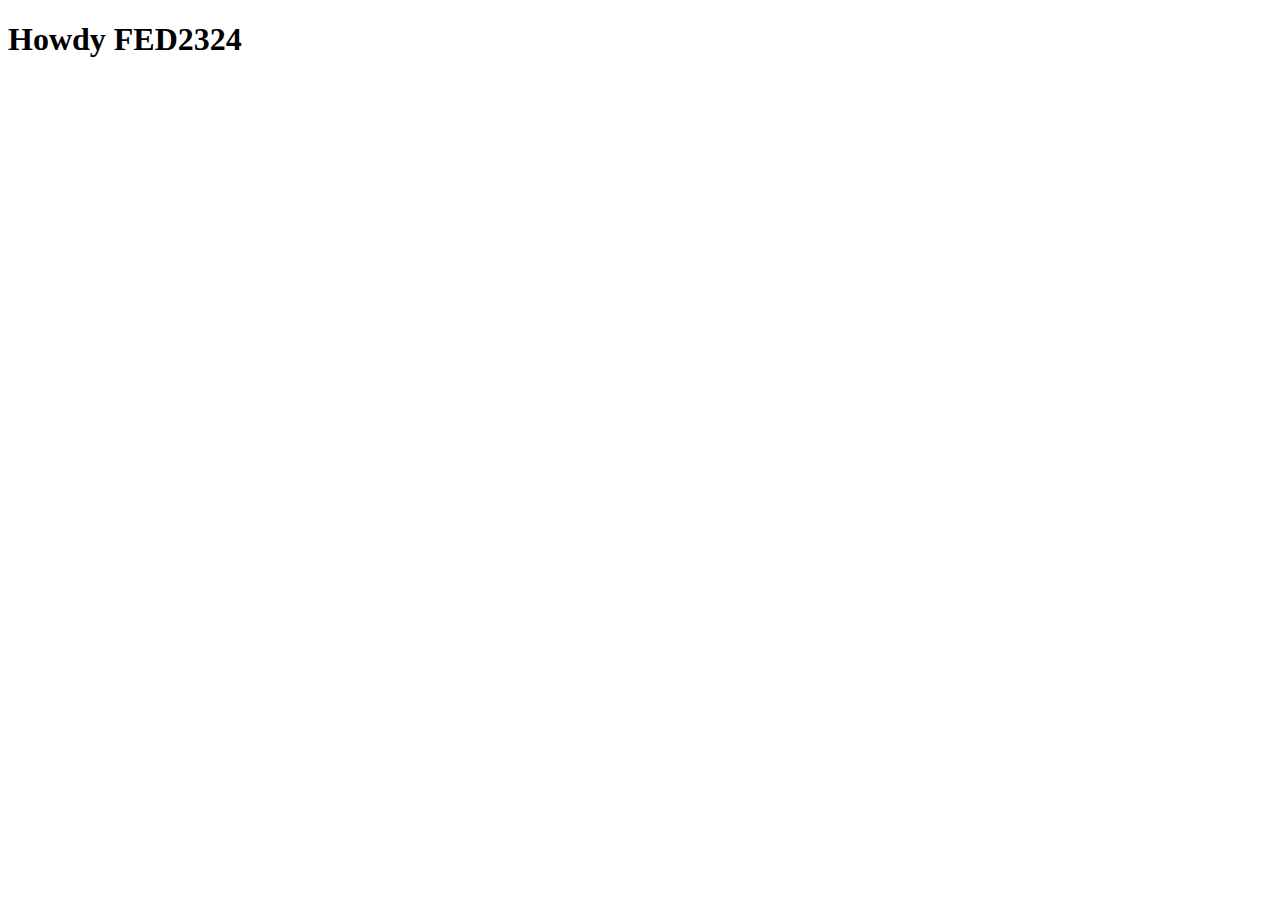
==== index.html @ e7cbcce8 "Add files via upload" ====
<!DOCTYPE html>
<html lang="nl">
	
<head>
	<meta charset="UTF-8">
	<meta name="author" content="jouw naam">
	<meta name="viewport" content="width=device-width, initial-scale=1">
	
	<title>Howdy FED2324</title>
	
	<link href="styles/style.css" rel="stylesheet">
	<link rel="icon" type="image/svg+xml" href="images/favicon.svg">
</head>

<body>
	<h1>Howdy FED2324</h1>

	<script defer src="scripts/script.js"></script>
</body>
	
</html>
---- styles/style.css ----
/**************/
/* CSS REMEDY */
/**************/
*, *::after, *::before {
  box-sizing:border-box;  
}






/*********************/
/* CUSTOM PROPERTIES */
/*********************/
:root {
	/* startje */
	--color-text:#111;
	--color-background:#eee;
}





/****************/
/* JOUW STYLING */
/****************/

/* jouw code */
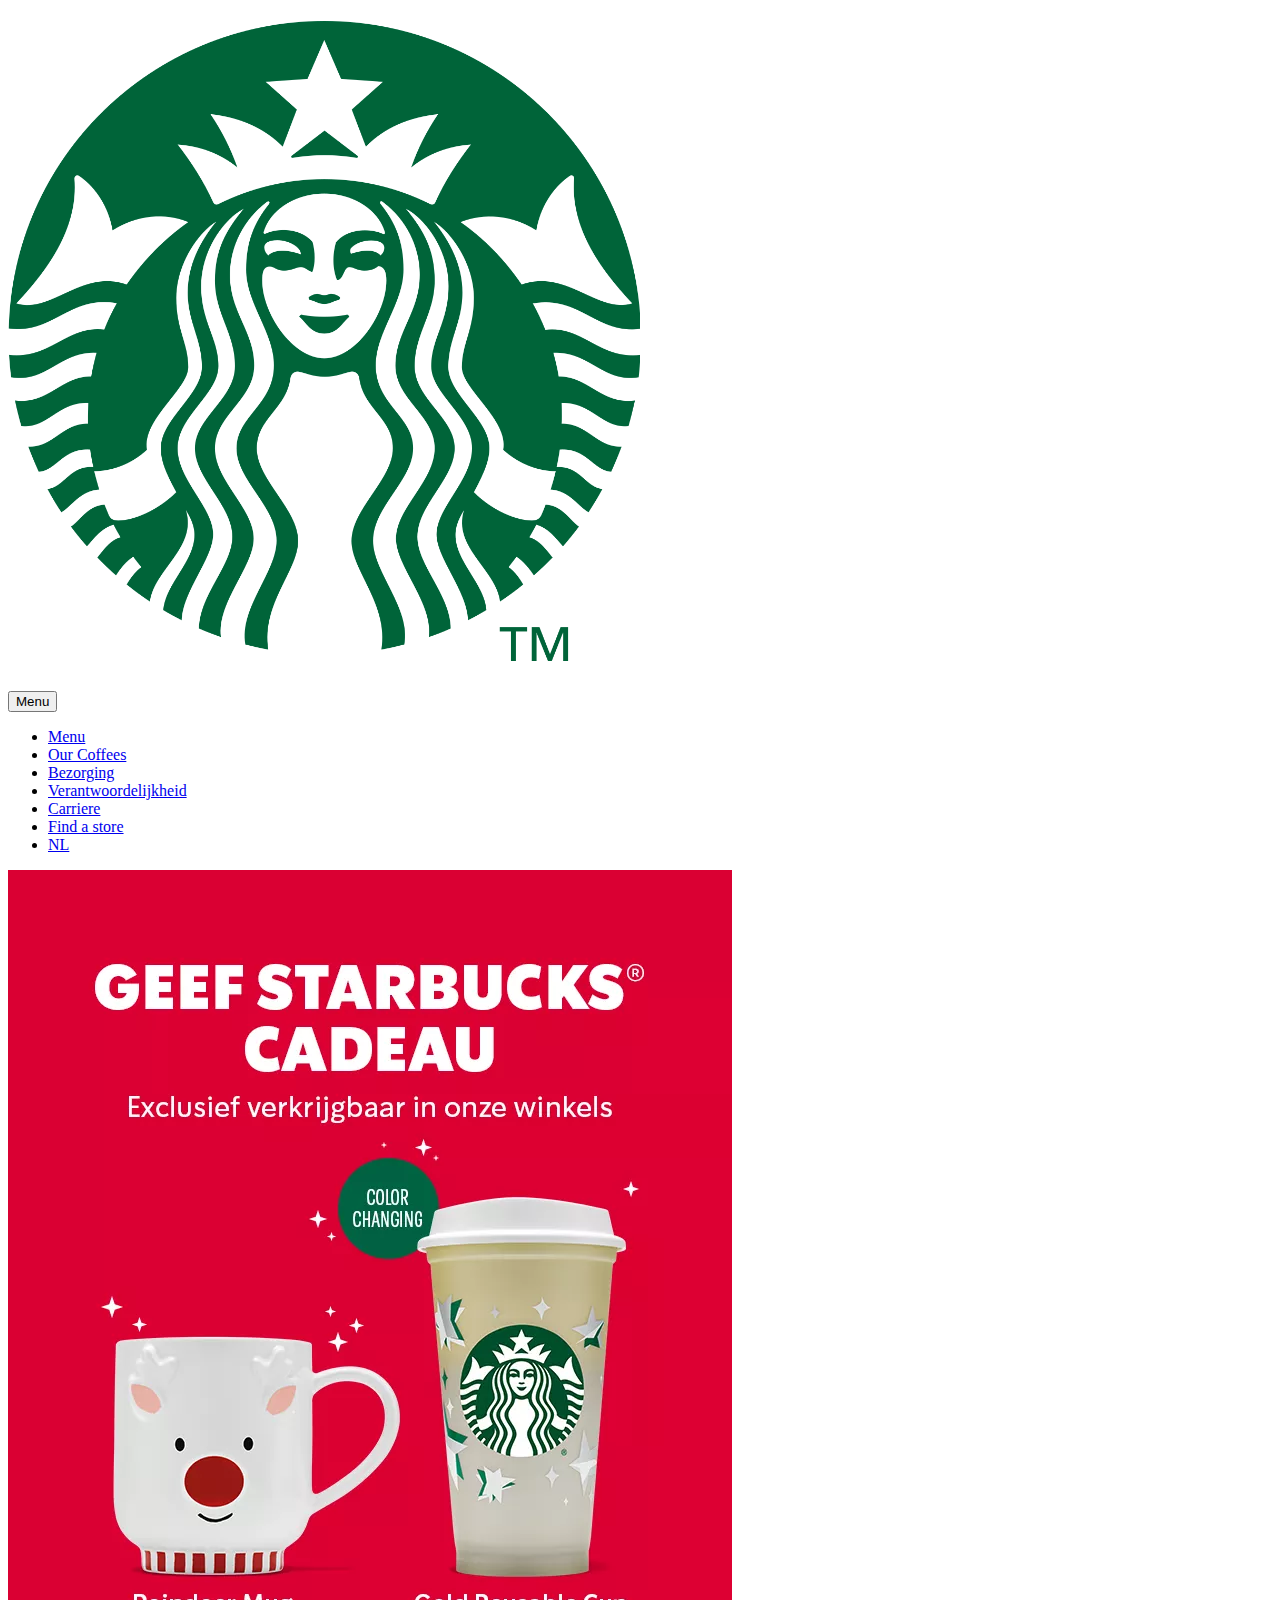
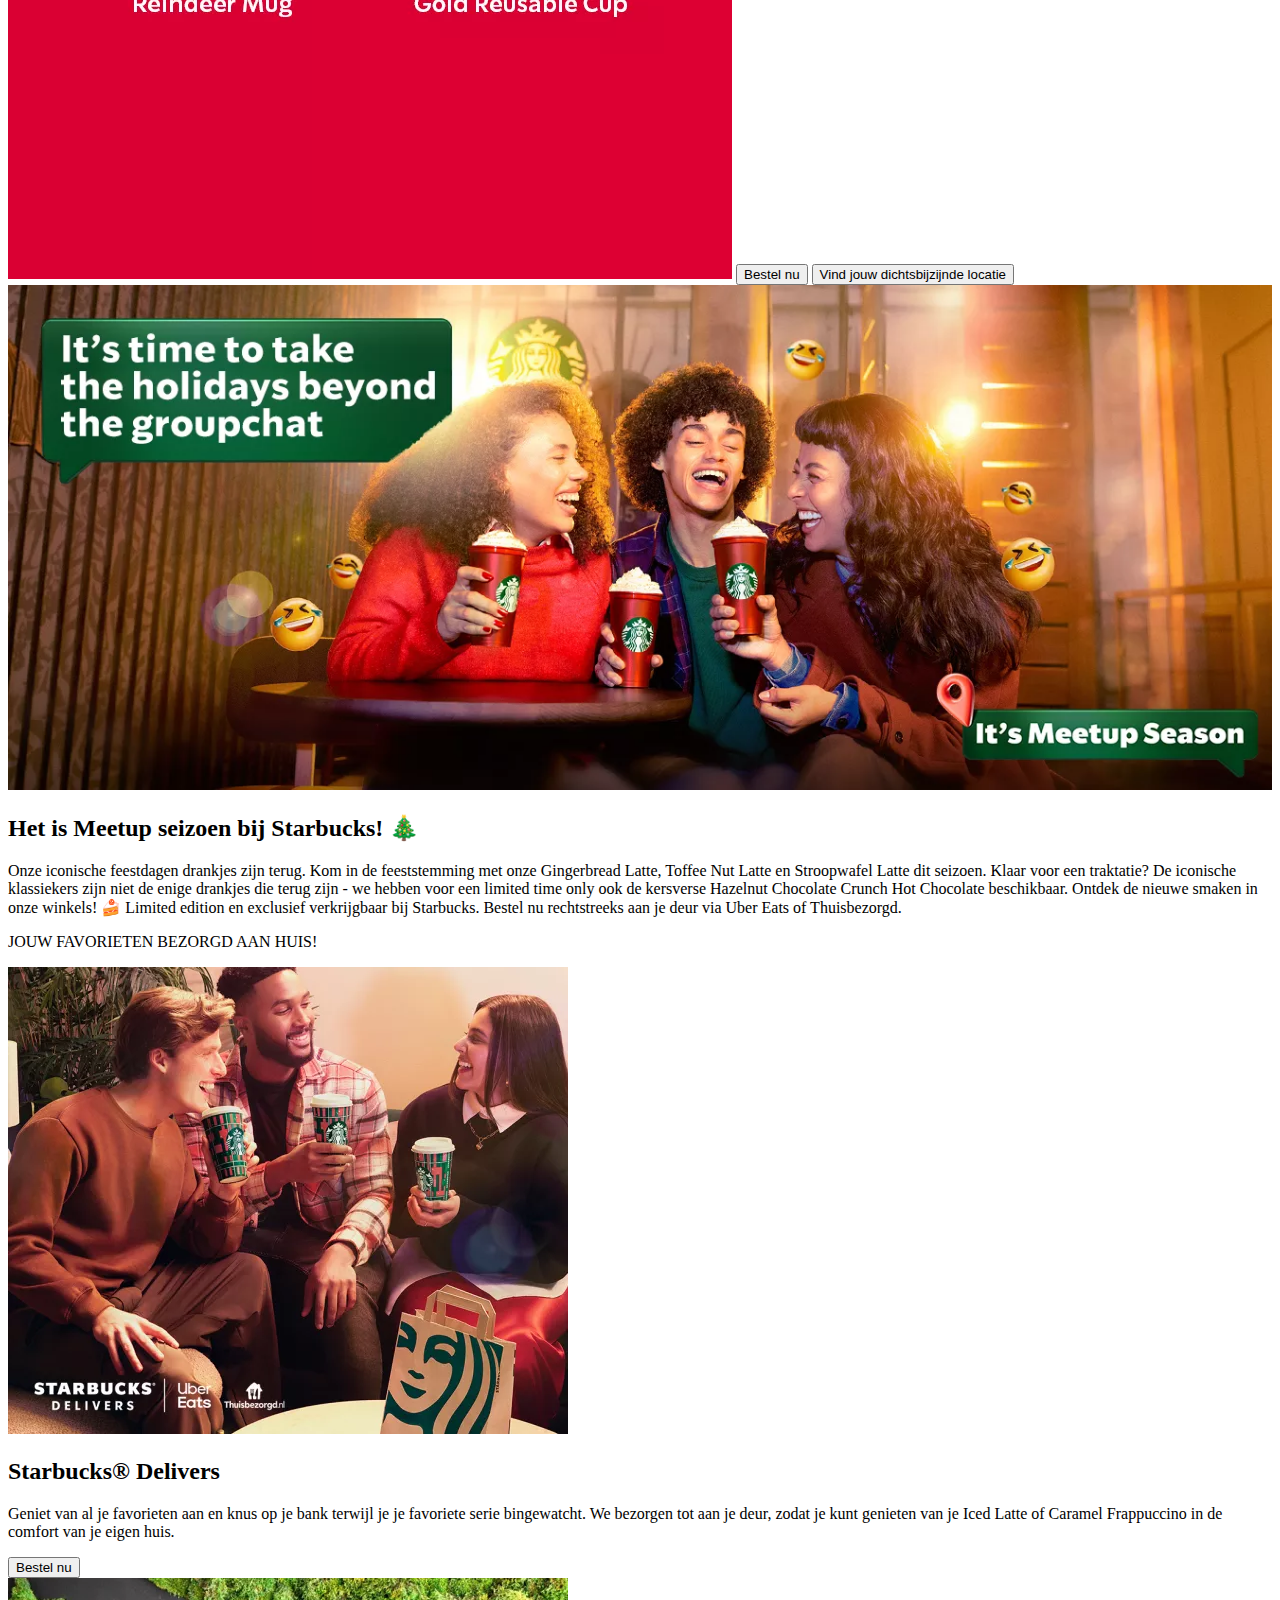
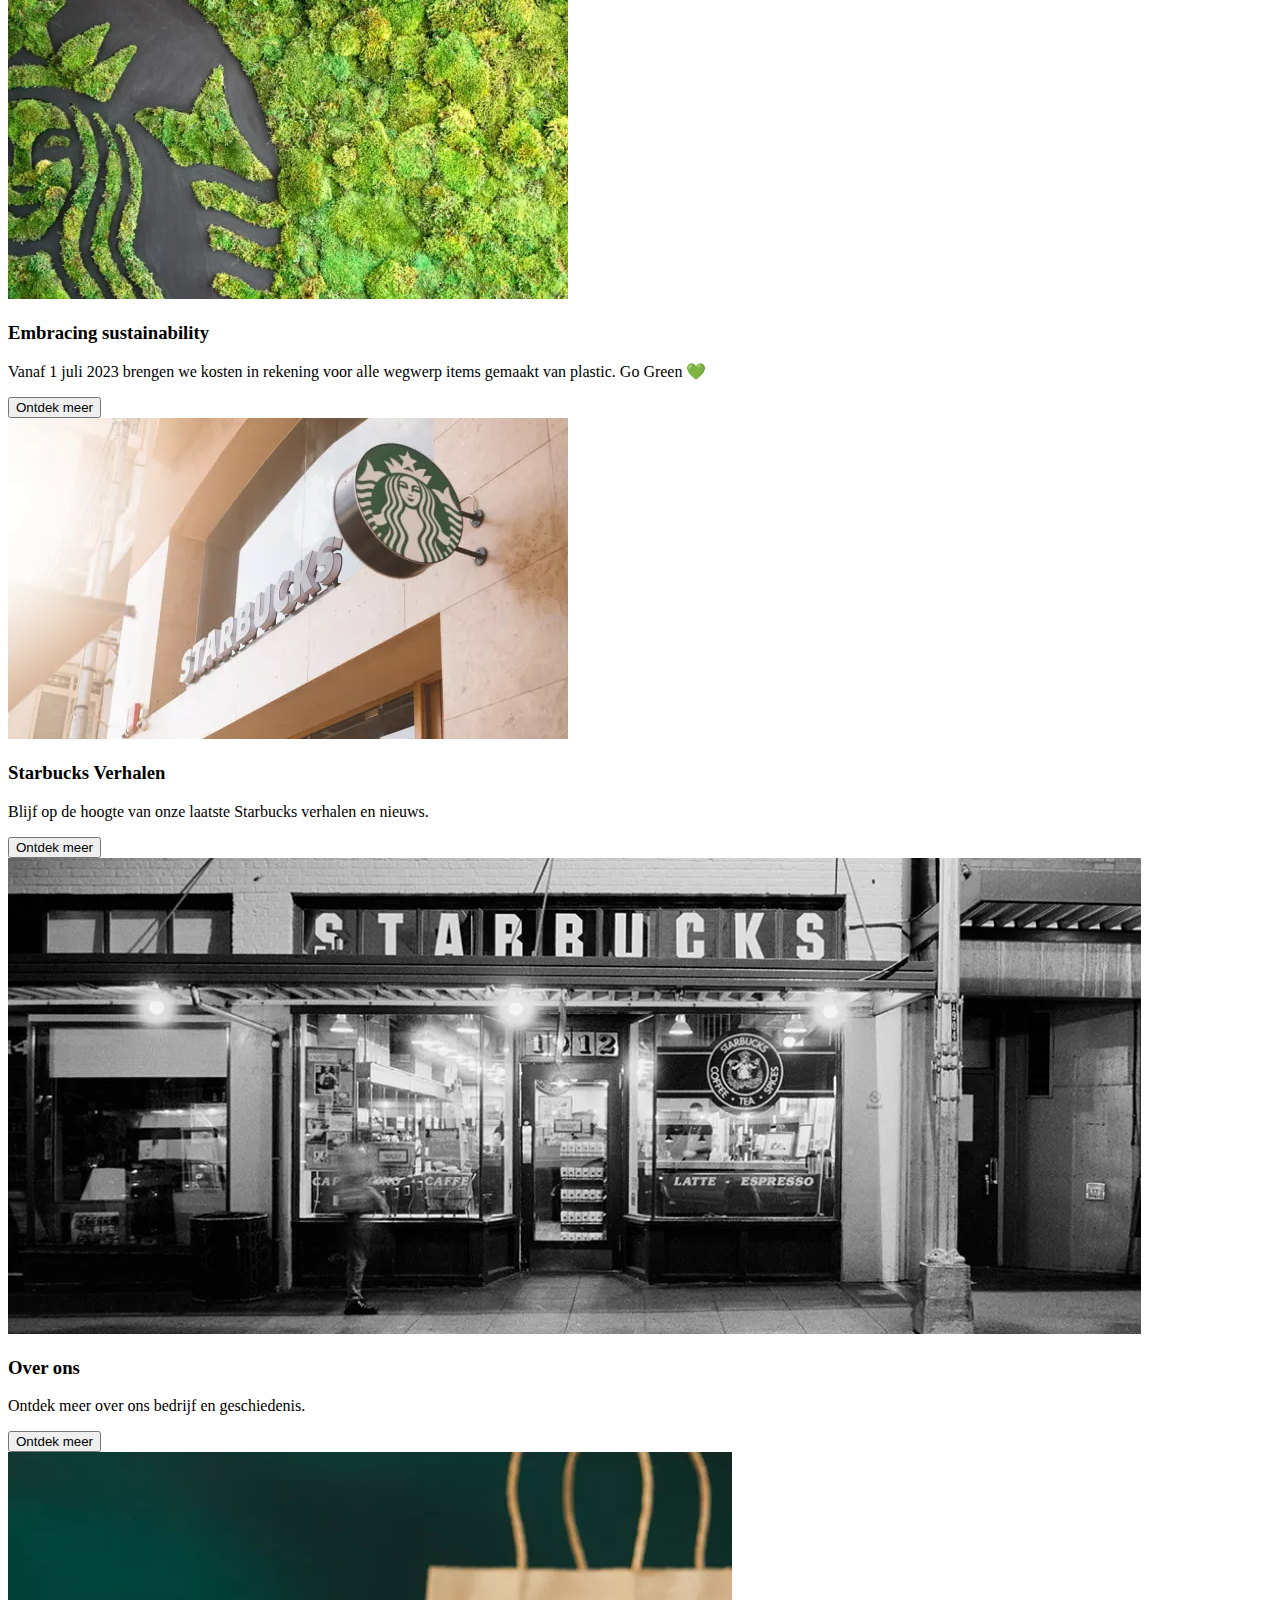
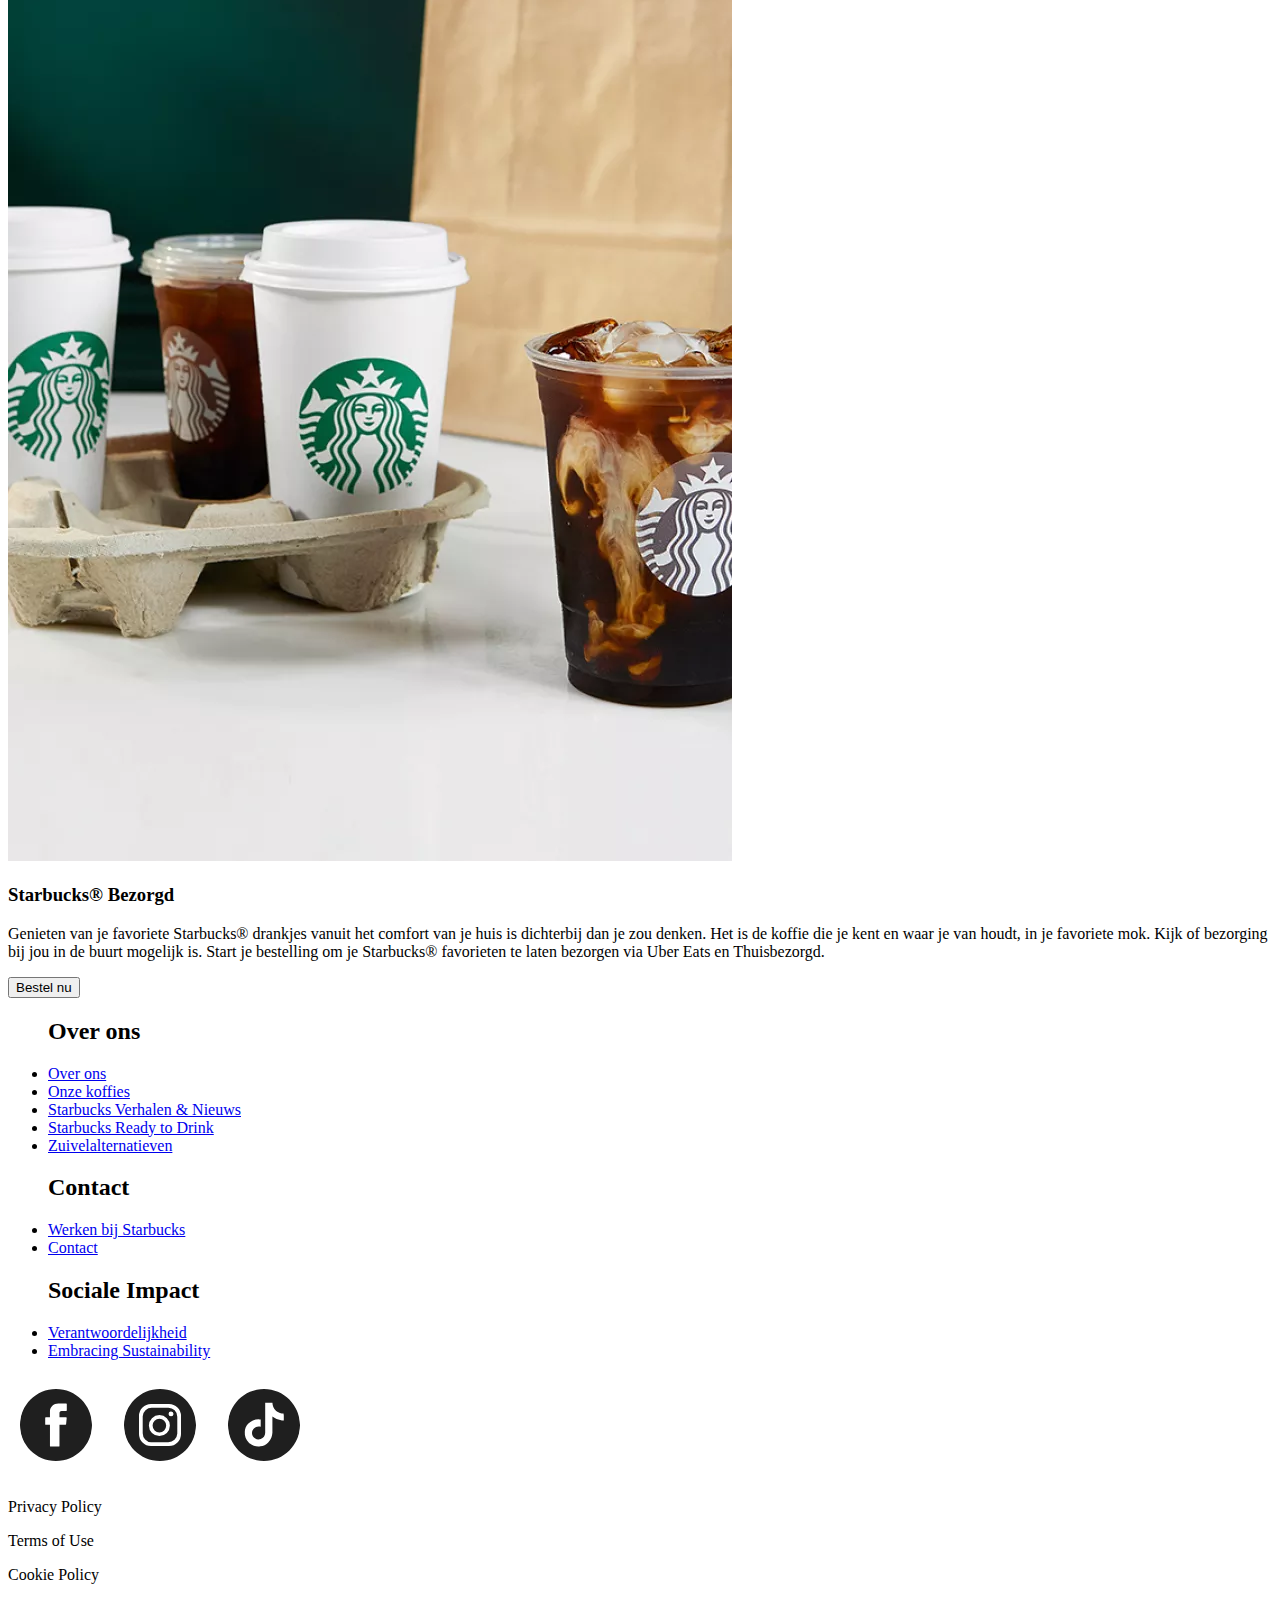
==== commit 33714f8b: "Add files via upload" ====
--- a/index.html
+++ b/index.html
@@ -3,17 +3,160 @@
 	
 <head>
 	<meta charset="UTF-8">
-	<meta name="author" content="jouw naam">
+	<meta name="author" content="Aishani Bissesar">
 	<meta name="viewport" content="width=device-width, initial-scale=1">
 	
-	<title>Howdy FED2324</title>
+	<title>Startpagina Starbucks</title>
 	
 	<link href="styles/style.css" rel="stylesheet">
 	<link rel="icon" type="image/svg+xml" href="images/favicon.svg">
 </head>
 
 <body>
-	<h1>Howdy FED2324</h1>
+	<header>
+		<h1>
+			<img class="img-starbuckslogo" src="images/starbuckslogo.png" alt="Starbucks Logo">
+		</h1>
+		<button>Menu</button>
+		<nav>
+			<ul>
+				<li>
+					<a href="menu.html">Menu</a>
+				</li>
+				<li>
+					<a href="ourcoffees.html">Our Coffees</a>
+				</li>
+				<li>
+					<a href="bezorging.html">Bezorging</a>
+				</li>
+				<li>
+					<a href="verantwoordelijkheid.html">Verantwoordelijkheid</a>
+				</li>
+				<li>
+					<a href="carriere.html">Carriere</a>
+				</li>
+				<li>
+					<a href="findastore.html">Find a store</a>
+				</li>
+				<li>
+					<a href="nl.html">NL</a>
+				</li>
+			</ul>
+		</nav>
+	</header>
+	
+	<main>
+		<section>
+			<img class="img-geefstarbuckscadeau" src="images/geefstarbuckscadeau.png" alt="Geef Starbucks Cadeau">
+			<button>Bestel nu</button>
+			<button>Vind jouw dichtsbijzijnde locatie</button>
+		</section>
+		<section>
+			<img class="img-meetupseason" src="images/meetupseason.png" alt="Meetup Season">
+			<h2>
+				Het is Meetup seizoen bij Starbucks! 🎄
+			</h2>
+			<p>
+				Onze iconische feestdagen drankjes zijn terug. Kom in de feeststemming met onze Gingerbread Latte, Toffee Nut Latte en Stroopwafel Latte dit seizoen. 
+				Klaar voor een traktatie? De iconische klassiekers zijn niet de enige drankjes die terug zijn - we hebben voor een limited time only ook de kersverse Hazelnut Chocolate Crunch Hot Chocolate beschikbaar. Ontdek de nieuwe smaken in onze winkels! 🍰
+				Limited edition en exclusief verkrijgbaar bij Starbucks.
+				Bestel nu rechtstreeks aan je deur via Uber Eats of Thuisbezorgd.
+			</p>
+		</section>
+		<section>
+			<p>
+				JOUW FAVORIETEN BEZORGD AAN HUIS!
+			</p>
+			<img class="img-starbucksdelivers" src="images/starbucksdelivers.png" alt="Starbucks Delivers">
+			<h2>
+				Starbucks® Delivers
+			</h2>
+			<p>
+				Geniet van al je favorieten aan en knus op je bank terwijl je je favoriete serie bingewatcht. 
+				We bezorgen tot aan je deur, zodat je kunt genieten van je Iced Latte of Caramel Frappuccino in de comfort van je eigen huis.
+			</p>
+			<button>Bestel nu</button>
+		</section>
+		<section>
+			<article>
+				<img class="img-starbuckssustainability" src="images/starbuckssustainability.jpeg" alt="Starbucks Sustainability">
+				<h3>Embracing sustainability</h3>
+				<p>Vanaf 1 juli 2023 brengen we kosten in rekening voor alle wegwerp items gemaakt van plastic. Go Green 💚</p>
+			  	<button>Ontdek meer</button>
+			</article>
+			<article>
+				<img class="img-starbucksverhalen" src="images/starbucksverhalen.jpeg" alt="Starbucks Verhalen">
+				<h3>Starbucks Verhalen</h3>
+				<p>Blijf op de hoogte van onze laatste Starbucks verhalen en nieuws.</p>
+			  	<button>Ontdek meer</button>
+			</article>
+			<article>
+				<img class="img-starbucksoverons" src="images/starbucksoverons.jpeg" alt="Starbucks Over Ons">
+				<h3>Over ons</h3>
+				<p>Ontdek meer over ons bedrijf en geschiedenis.</p>
+			  	<button>Ontdek meer</button>
+			</article>
+			<article>
+				<img class="img-starbucksbezorgd" src="images/starbucksbezorgd.jpeg" alt="Starbucks Bezorgd">
+				<h3>Starbucks® Bezorgd</h3>
+				<p>Genieten van je favoriete Starbucks® drankjes vanuit het comfort van je huis is dichterbij dan je zou denken. Het is de koffie die je kent en waar je van houdt, in je favoriete mok. Kijk of bezorging bij jou in de buurt mogelijk is. Start je bestelling om je Starbucks® favorieten te laten bezorgen via Uber Eats en Thuisbezorgd.</p>
+			  	<button>Bestel nu</button>
+			</article>
+		</section>
+	</main>
+	<footer>
+		<section>
+			<ul>
+				<h2>Over ons</h2>
+				<li>
+					<a href="overons.html">Over ons</a>
+				</li>
+				<li>
+					<a href="onzekoffies.html">Onze koffies</a>
+				</li>
+				<li>
+					<a href="starbucksverhalen&nieuws.html">Starbucks Verhalen & Nieuws</a>
+				</li>
+				<li>
+					<a href="starbucksreadytodrink.html">Starbucks Ready to Drink</a>
+				</li>
+				<li>
+					<a href="zuivelalternatieven.html">Zuivelalternatieven</a>
+				</li>
+			</ul>
+		</section>
+		<section>
+			<ul>
+				<h2>Contact</h2>
+				<li>
+					<a href="werkenbijstarbucks.html">Werken bij Starbucks</a>
+				</li>
+				<li>
+					<a href="contact.html">Contact</a>
+				</li>
+			</ul>
+		</section>
+		<section>
+			<ul>
+				<h2>Sociale Impact</h2>
+				<li>
+					<a href="verantwoordelijkheid.html">Verantwoordelijkheid</a>
+				</li>
+				<li>
+					<a href="embracingsustainability.html">Embracing Sustainability</a>
+				</li>
+			</ul>
+		</section>
+		<section>
+			<img class="img-socialmedia" src="images/socialmedia.png" alt="Social Media">
+		</section>
+		<section>
+			<p>Privacy Policy</p>
+			<p>Terms of Use</p>
+			<p>Cookie Policy</p>
+		</section>
+		
+	</footer>
 
 	<script defer src="scripts/script.js"></script>
 </body>
--- a/styles/style.css
+++ b/styles/style.css
@@ -29,3 +29,15 @@
 
 /* jouw code */
 
+/* alle foto's */
+header img{
+	width: 50%;
+}
+main img {
+	max-width: 100%; 
+	height: auto;
+}
+
+
+
+/* dit is voor de 4 boxen onderin -> box-shadow: 0 0.2rem 0.8rem 0.1rem hsla(0,0%,42.4%,.11), 0 0.1rem 0.1rem 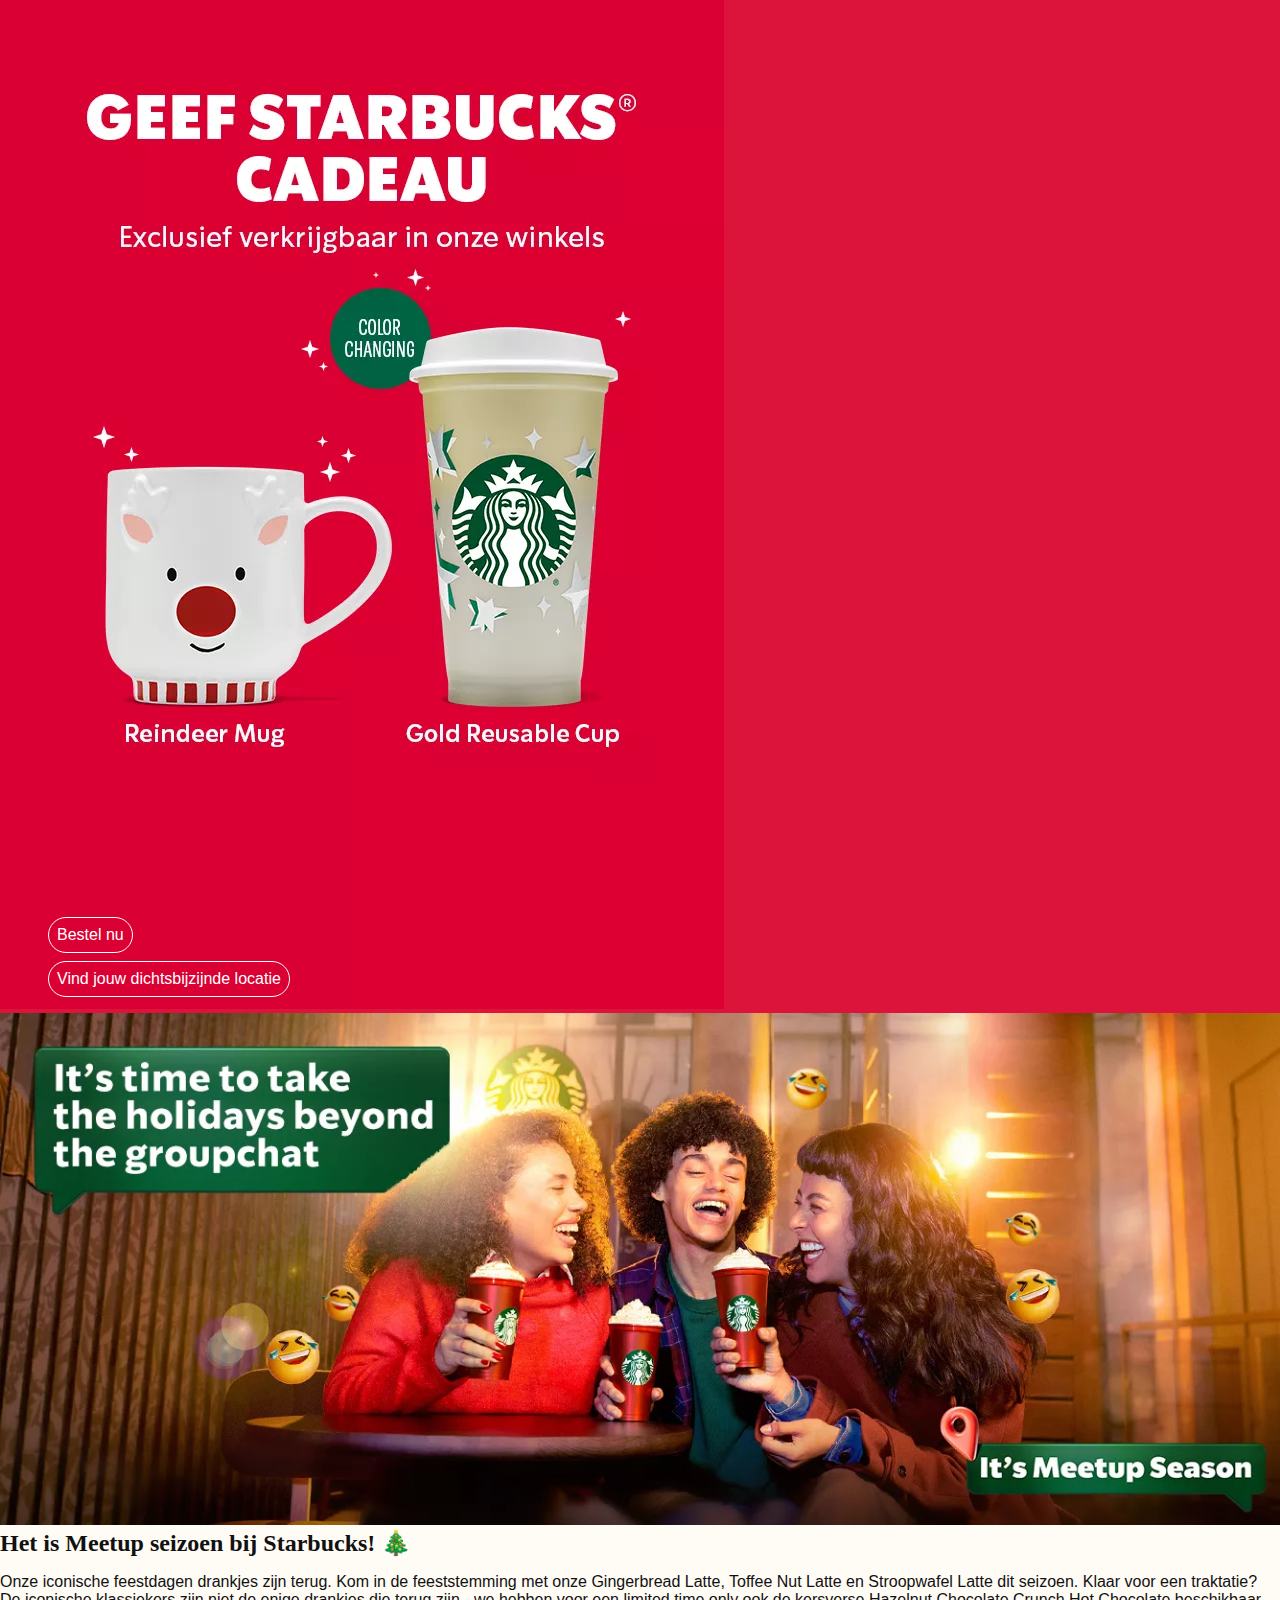
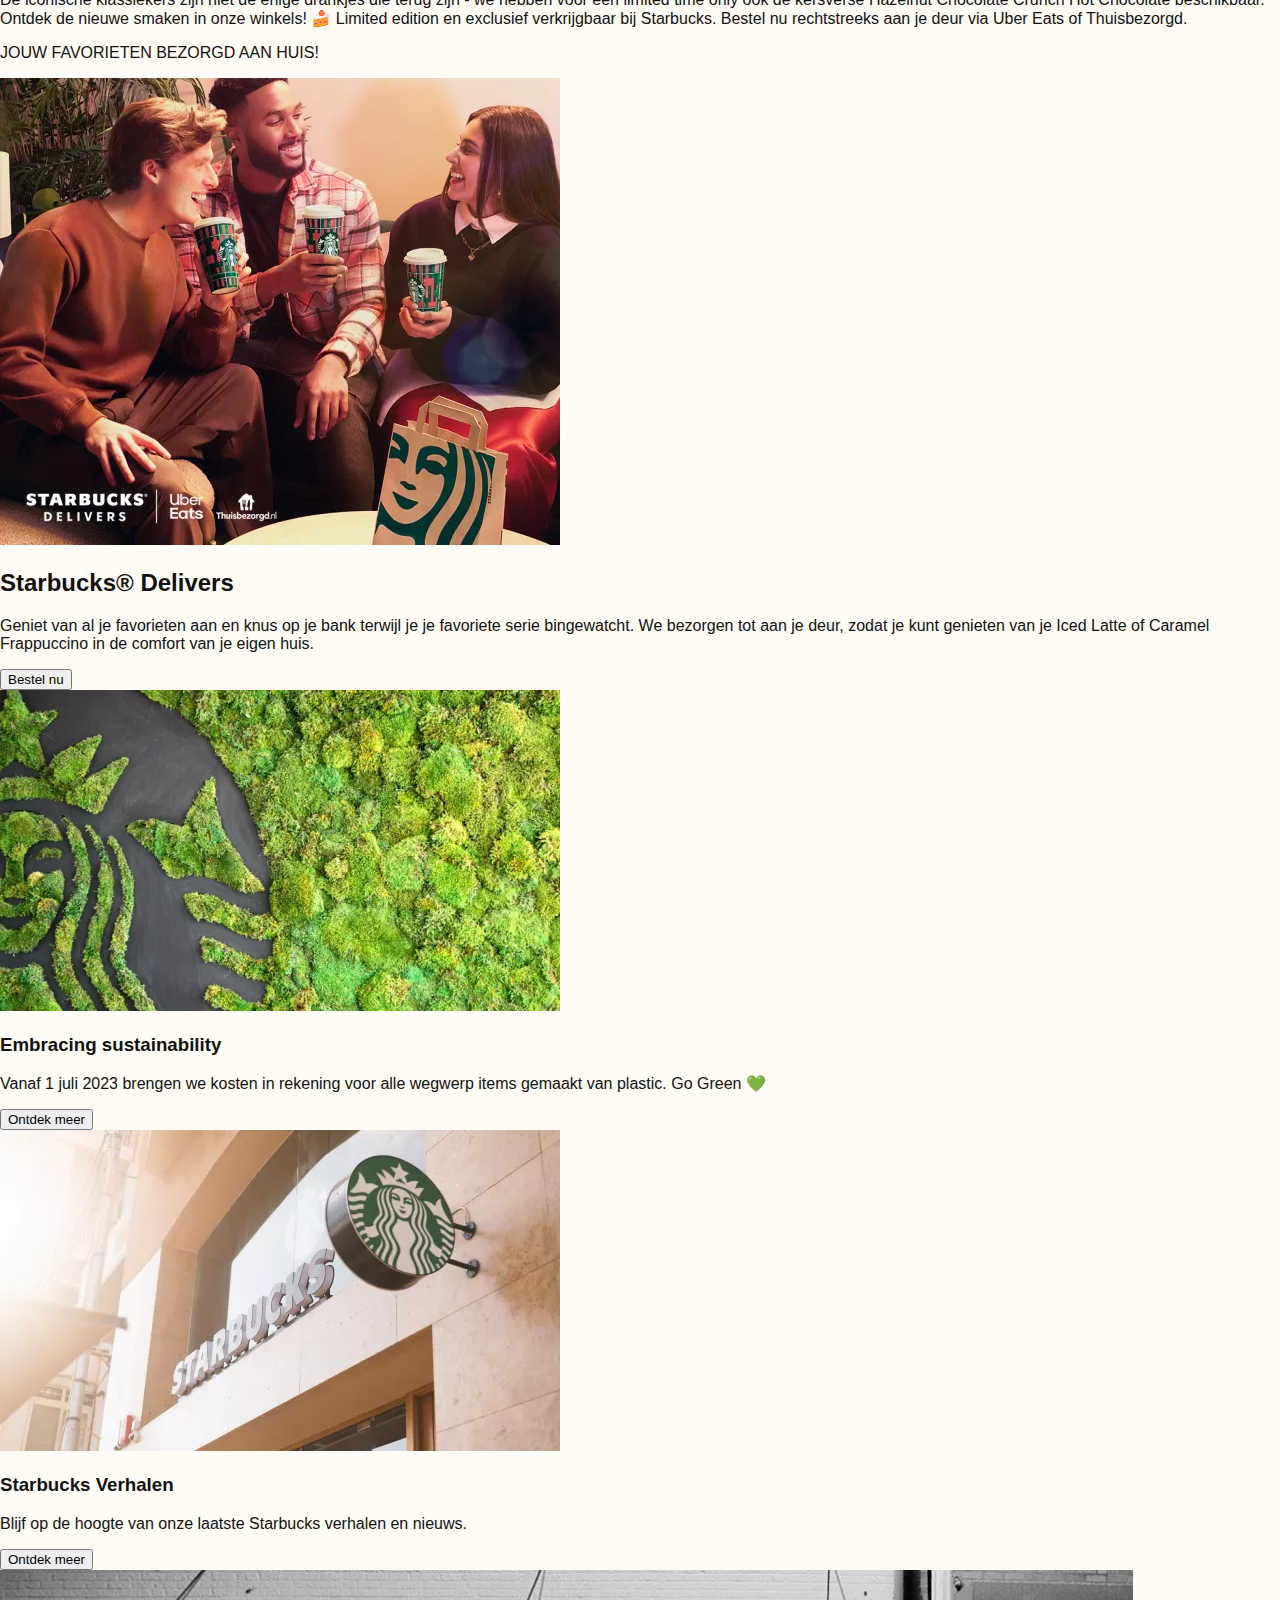
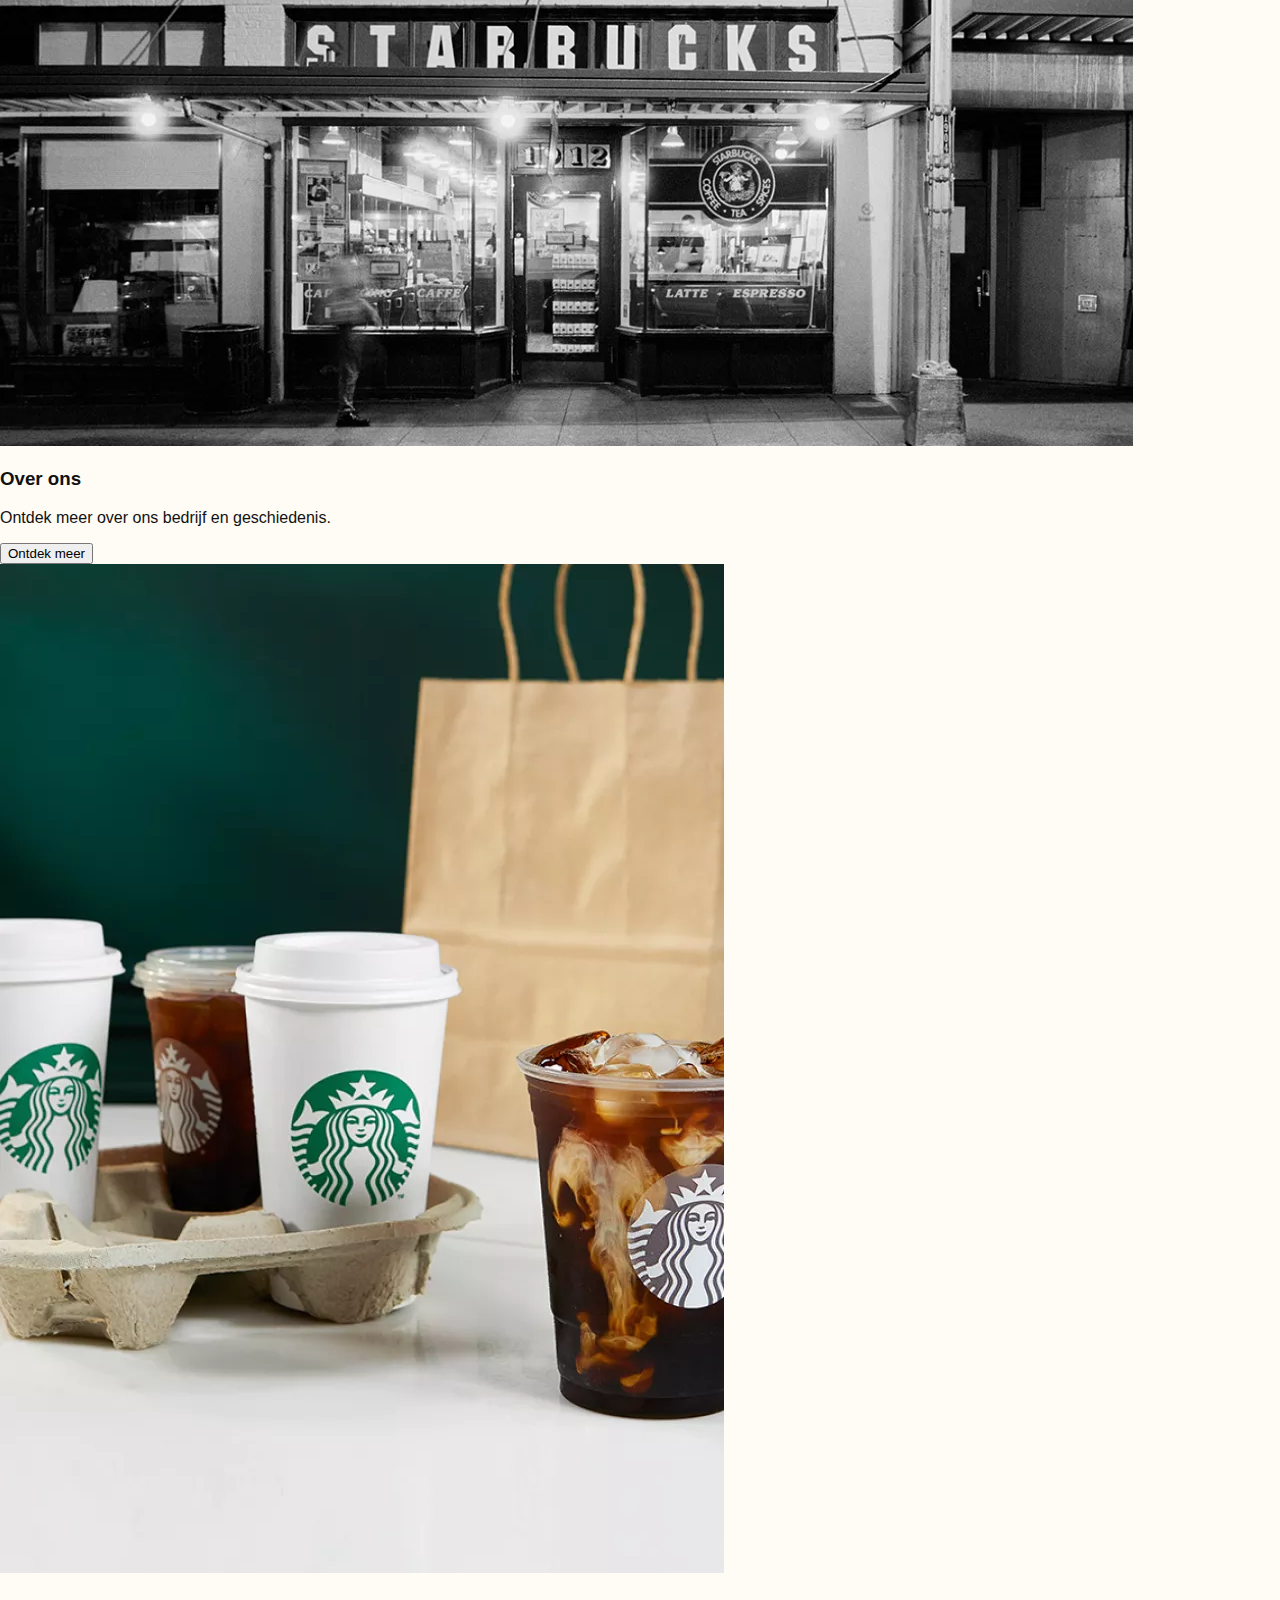
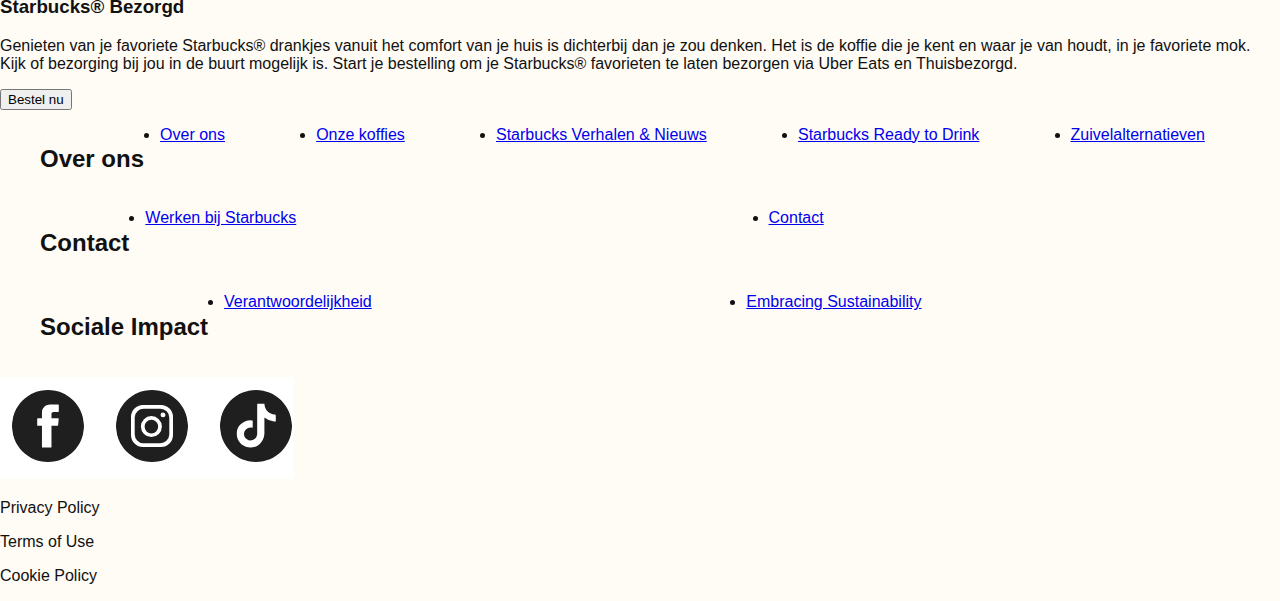
==== commit de5e5039: "Add files via upload" ====
--- a/index.html
+++ b/index.html
@@ -8,9 +8,11 @@
 	
 	<title>Startpagina Starbucks</title>
 	
-	<link href="styles/style.css" rel="stylesheet">
+	<link href="styles/index.css" rel="stylesheet">
 	<link rel="icon" type="image/svg+xml" href="images/favicon.svg">
+	<link href="https://fonts.googleapis.com/css2?family=Open+Sans:wght@400;500&display=swap" rel="stylesheet">
 </head>
+
 
 <body>
 	<header>
@@ -48,8 +50,14 @@
 	<main>
 		<section>
 			<img class="img-geefstarbuckscadeau" src="images/geefstarbuckscadeau.png" alt="Geef Starbucks Cadeau">
-			<button>Bestel nu</button>
-			<button>Vind jouw dichtsbijzijnde locatie</button>
+			<ul>
+				<li>
+					<a href="bestelnu.html">Bestel nu</a>
+				</li>
+				<li>
+					<a href="locatie.html">Vind jouw dichtsbijzijnde locatie</a>
+				</li>
+			</ul>
 		</section>
 		<section>
 			<img class="img-meetupseason" src="images/meetupseason.png" alt="Meetup Season">
@@ -155,10 +163,9 @@
 			<p>Terms of Use</p>
 			<p>Cookie Policy</p>
 		</section>
-		
 	</footer>
 
 	<script defer src="scripts/script.js"></script>
 </body>
 	
-</html>
+</html>--- a/styles/index.css
+++ b/styles/index.css
@@ -0,0 +1,224 @@
+/**************/
+/* CSS REMEDY */
+/**************/
+*, *::after, *::before {
+  box-sizing:border-box;  
+}
+
+
+
+
+
+
+/*********************/
+/* CUSTOM PROPERTIES */
+/*********************/
+:root {
+	/* startje */
+	--color-text:#111;
+	--color-background:rgb(255, 251, 245);
+}
+
+
+
+
+
+/****************/
+/* JOUW STYLING */
+/****************/
+
+/* jouw code */
+
+/***************/
+/* ALLE FOTO'S */
+/***************/
+
+header {
+    display:flex;
+    gap: 10em;
+    position: relative;
+}
+
+header img{
+	width: 50%;
+    position: absolute;
+    top: 0.2em;
+    left: 0.9em;
+    padding: 0.1em;
+    margin:0.1em;
+}
+
+main img {
+	max-width: 100%; 
+	height: auto;
+    position: relative;
+}
+
+main img section:nth-of-type(1) { 
+    position: absolute;
+    top: 100em;
+}
+
+main section:nth-of-type(1) {
+    background-color: crimson;
+}
+
+/************/
+/* HET LOGO */
+/************/
+header h1 { 
+    margin: 0;
+    padding:0;
+}
+    
+header h1 img {
+    width: 30px;
+}
+
+/**************/
+/* SECTION 2 */
+/* FONT TITEL */
+/**************/
+body main section:nth-of-type(2) h2 {
+	font-family: 'open-sans', 'sans-serif';
+	font-size:1.5em;
+    margin: 0;
+    padding: 0;
+}
+
+/********/
+/* MENU */
+/********/
+body {
+    color:var(--color-text);
+    background-color:var(--color-background);
+    margin: 0;
+
+    font-family:avenir, sans-serif ;
+  }
+
+  header {
+      display: flex;
+      justify-content:space-around;
+      height: 30%;
+      align-items:center;
+  }
+  
+header > button {
+    z-index: 100;
+    background:none; 
+    border:none;
+    height: 3em;
+}
+
+header nav {
+    position: fixed;
+    top: 0;
+    bottom: 0;
+    left: 0;
+    right: 0;
+    background-color: rgb(255, 251, 245);
+
+    transform:translateX(-100%);
+
+    transition-duration:.3s;
+    z-index: 999;
+}
+
+header nav.open {
+    transform:translateX(0%);
+}
+
+header nav ul {
+    margin: 0;
+    padding: 0;
+    list-style: none;
+}
+
+header nav ul li {
+    border: none;
+
+    height: 4em;
+}
+
+header nav ul li a {
+    text-decoration: none;
+}
+
+@media (min-width:40em) {
+	header{
+		display:block;
+	}
+
+	header button {
+		display: none;
+	}
+
+	nav {
+		position:sticky;
+		background-color: pink;
+	}
+
+	ul {
+		display:flex;
+		gap:1em;
+	}
+
+	li {
+		flex-grow: 1;
+	}
+}
+
+/***************/
+/* MENU BUTTON */
+/***************/
+
+header button {
+    border: none;
+    border-radius: 12px;
+    padding: 5px;
+    right: 3em;
+}
+
+
+/*******************************/
+/* Bestel nu & locatie buttons */
+/*******************************/
+main section:first-of-type {
+    position: relative;
+}
+
+main section:first-of-type ul {
+	display: flex;
+	justify-content: space-between;
+	gap: 0.5em;
+    flex-direction: column;
+	padding: 0;
+	width: fit-content;
+	margin-right: auto;
+	margin-left: auto;
+    position: absolute;
+    bottom: 0;
+    left: 3em;
+}
+
+main section:first-of-type ul li {
+	flex-grow: 1;
+	background-color: none;
+	padding: .5em;
+	text-align: center;
+	display: inline-block;
+	width: fit-content;
+    border-radius: 20px;
+    border: 1px solid white;
+}
+
+main section:first-of-type ul li a{
+	color: hsl(0, 0%, 100%);
+	text-decoration: none;
+}
+
+
+
+/* dit is voor de 4 boxen onderin -> box-shadow: 0 0.2rem 0.8rem 0.1rem hsla(0,0%,42.4%,.11), 0 0.1rem 0.1rem 
+/* position: relative;;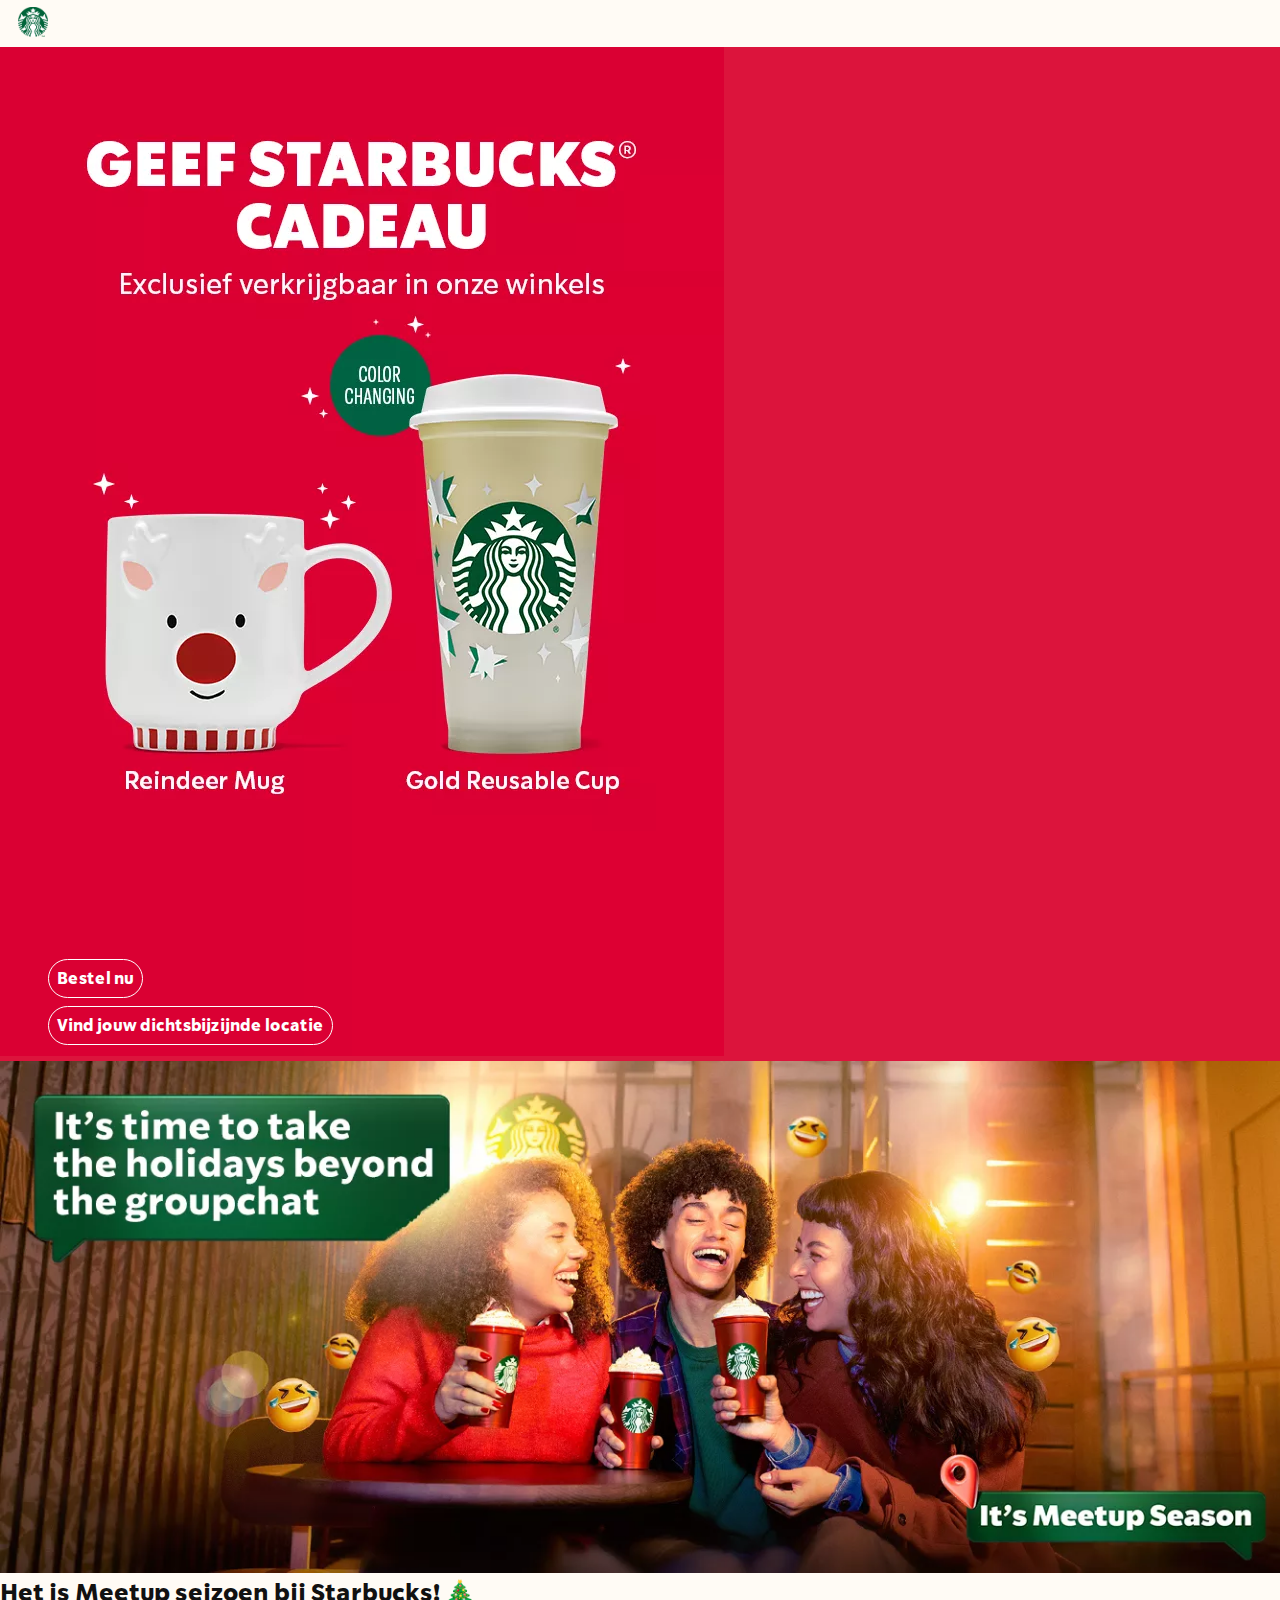
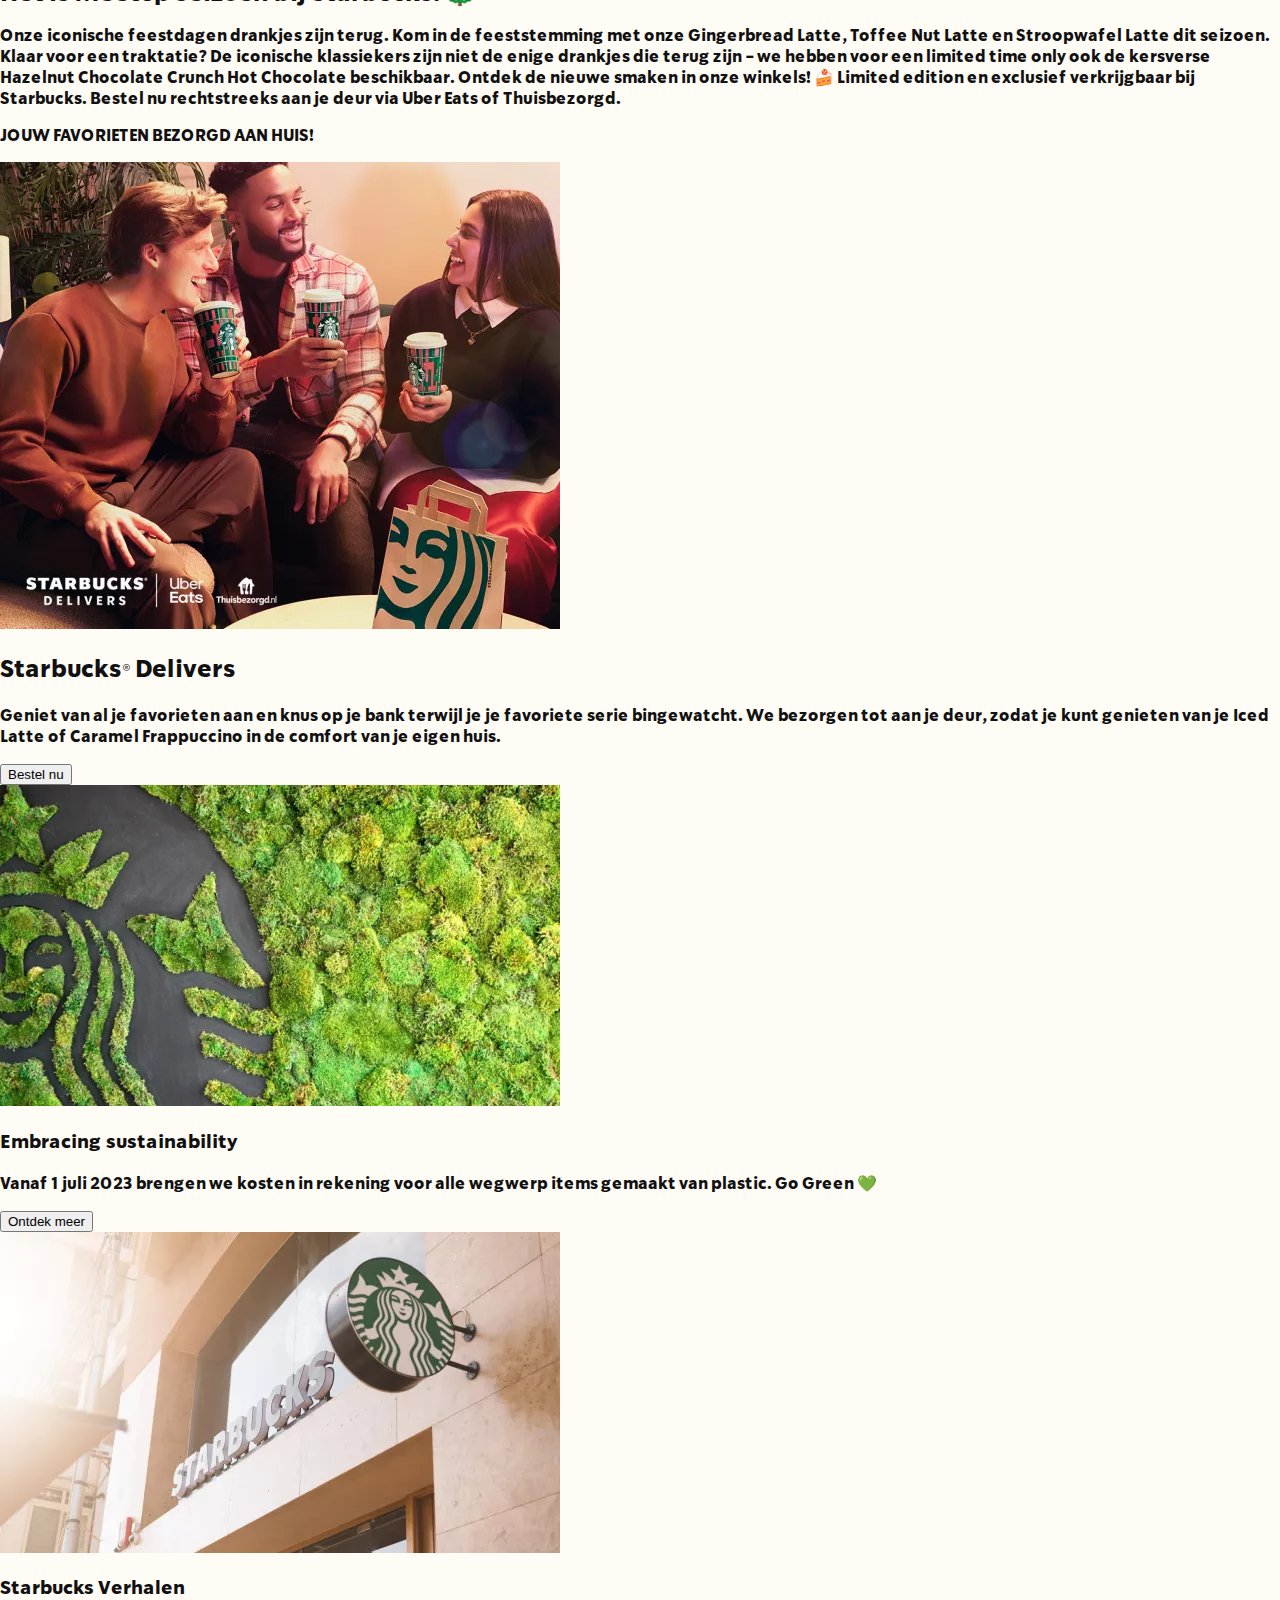
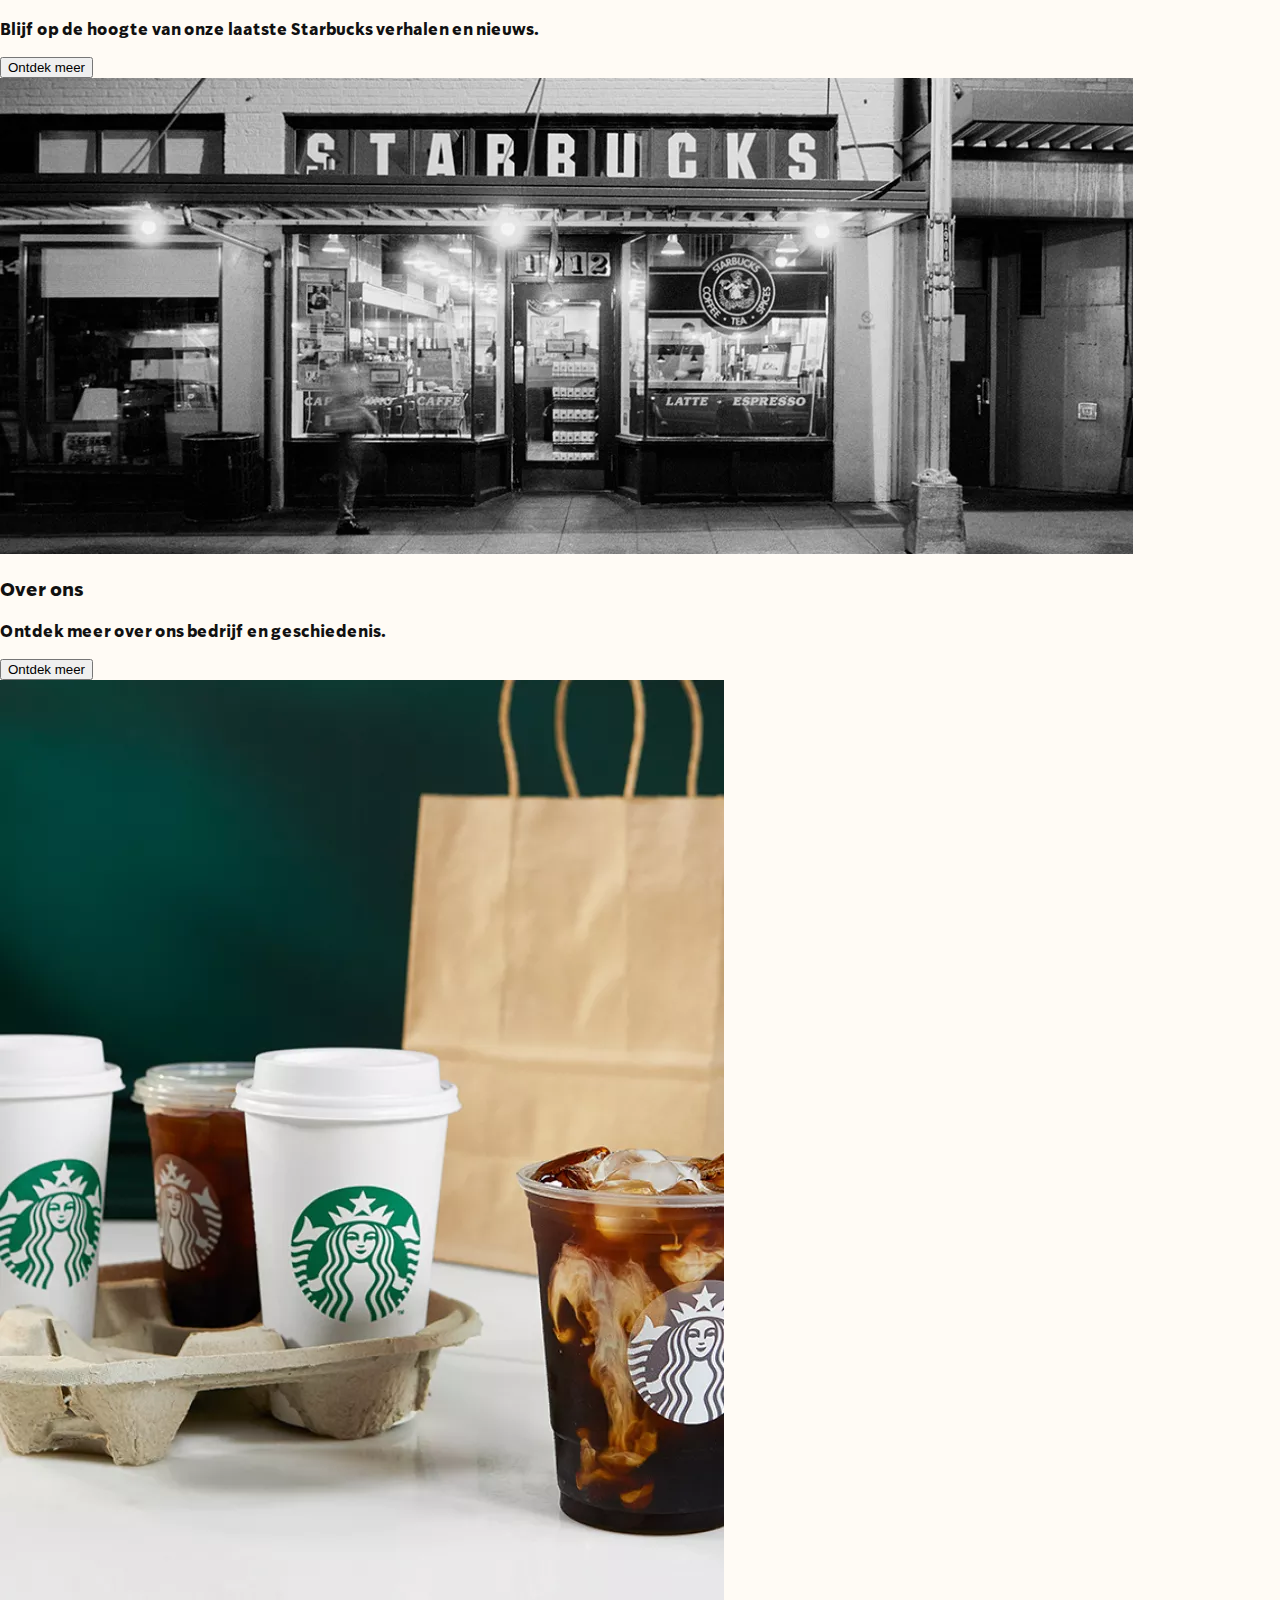
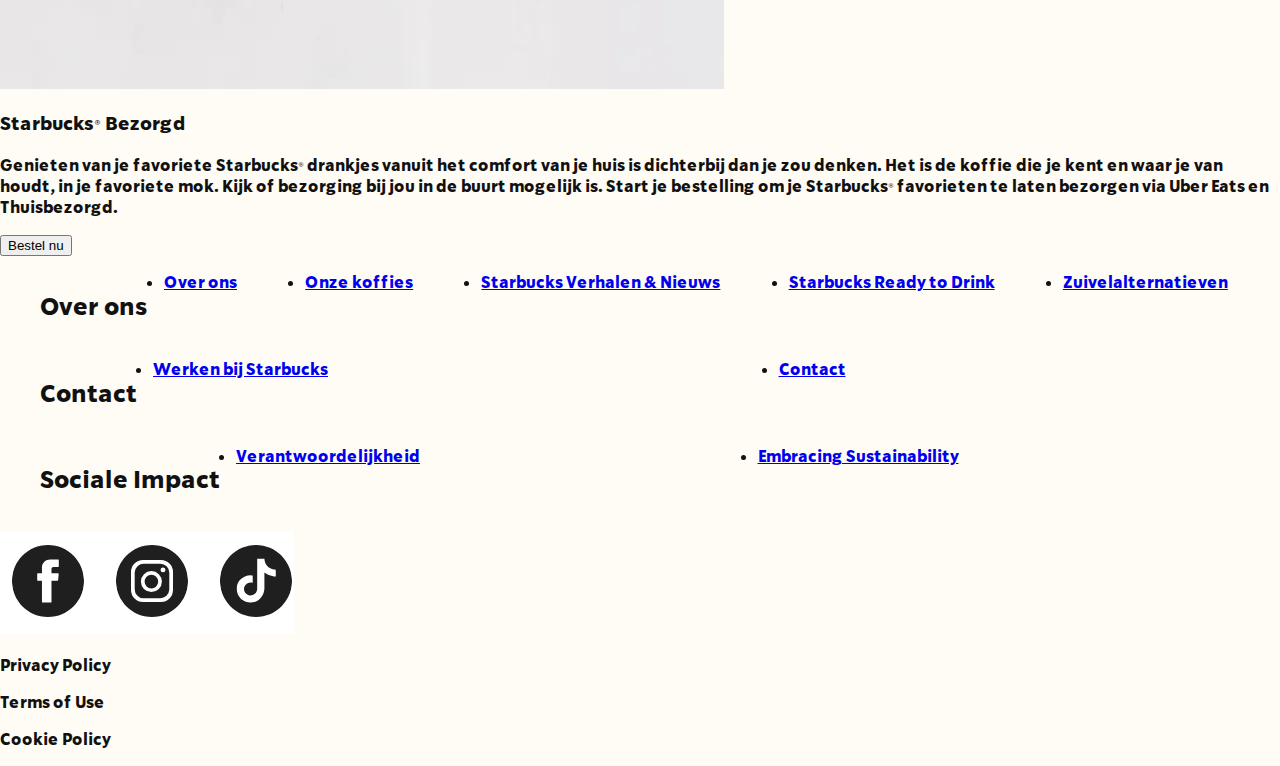
==== commit 673cc6a9: "Add files via upload" ====
--- a/index.html
+++ b/index.html
@@ -8,9 +8,9 @@
 	
 	<title>Startpagina Starbucks</title>
 	
-	<link href="styles/index.css" rel="stylesheet">
 	<link rel="icon" type="image/svg+xml" href="images/favicon.svg">
 	<link href="https://fonts.googleapis.com/css2?family=Open+Sans:wght@400;500&display=swap" rel="stylesheet">
+	<link href="styles/index.css" rel="stylesheet">
 </head>
 
 
--- a/styles/index.css
+++ b/styles/index.css
@@ -11,7 +11,7 @@
 
 
 /*********************/
-/* CUSTOM PROPERTIES */
+/* CUSTOM PROPERTIES (alle kleurn fonts)*/
 /*********************/
 :root {
 	/* startje */
@@ -30,6 +30,30 @@
 /* jouw code */
 
 /***************/
+/* LETTERTYPES */
+/***************/
+@font-face {
+    font-family: 'SoDoSansRegular';
+    src: local('SoDoSans'), url('../fonts/SoDoSans-Regular3.woff') format('woff');
+    font-weight: normal;
+    font-style: normal;
+}
+
+@font-face {
+    font-family: 'SoDoSansSemiBold';
+    src: local('SoDoSans'), url('../fonts/SoDoSans-SemiBold3.woff') format('woff');
+    font-weight: normal;
+    font-style: normal;
+}
+
+@font-face {
+    font-family: 'SoDoSansBold';
+    src: local('SoDoSans'), url('../fonts/SoDoSans-Bold3.woff') format('woff');
+    font-weight: normal;
+    font-style: normal;
+}
+
+/***************/
 /* ALLE FOTO'S */
 /***************/
 
@@ -37,17 +61,17 @@
     display:flex;
     gap: 10em;
     position: relative;
-}
-
-header img{
-	width: 50%;
-    position: absolute;
     top: 0.2em;
     left: 0.9em;
     padding: 0.1em;
     margin:0.1em;
 }
 
+header h1 img{
+	width: 200%;
+    
+}
+
 main img {
 	max-width: 100%; 
 	height: auto;
@@ -80,10 +104,14 @@
 /* FONT TITEL */
 /**************/
 body main section:nth-of-type(2) h2 {
-	font-family: 'open-sans', 'sans-serif';
+	/* font-family: 'open-sans', 'sans-serif'; */
 	font-size:1.5em;
     margin: 0;
     padding: 0;
+}
+
+body {
+    font-family:'SoDoSansBold';
 }
 
 /********/
@@ -94,15 +122,15 @@
     background-color:var(--color-background);
     margin: 0;
 
-    font-family:avenir, sans-serif ;
+    /* font-family:avenir, sans-serif ; */
   }
 
-  header {
+header {
       display: flex;
       justify-content:space-around;
       height: 30%;
       align-items:center;
-  }
+}
   
 header > button {
     z-index: 100;
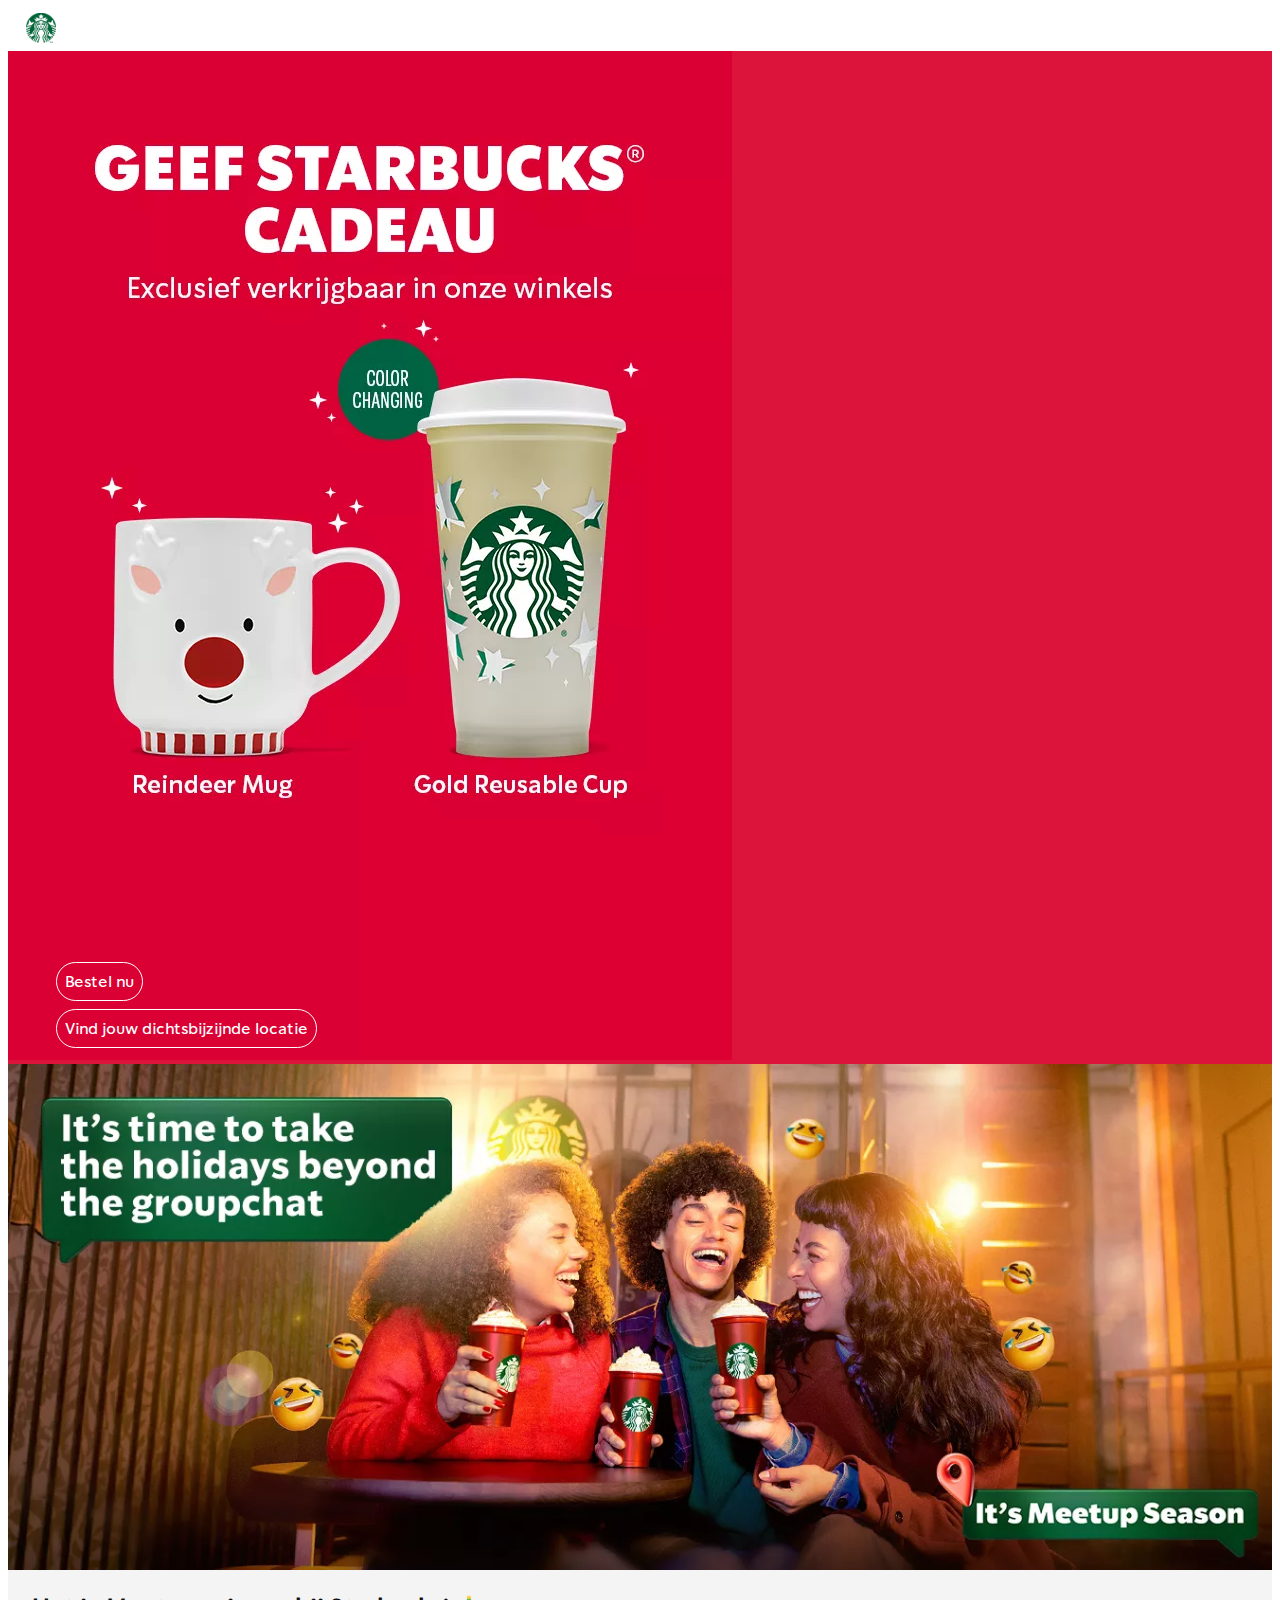
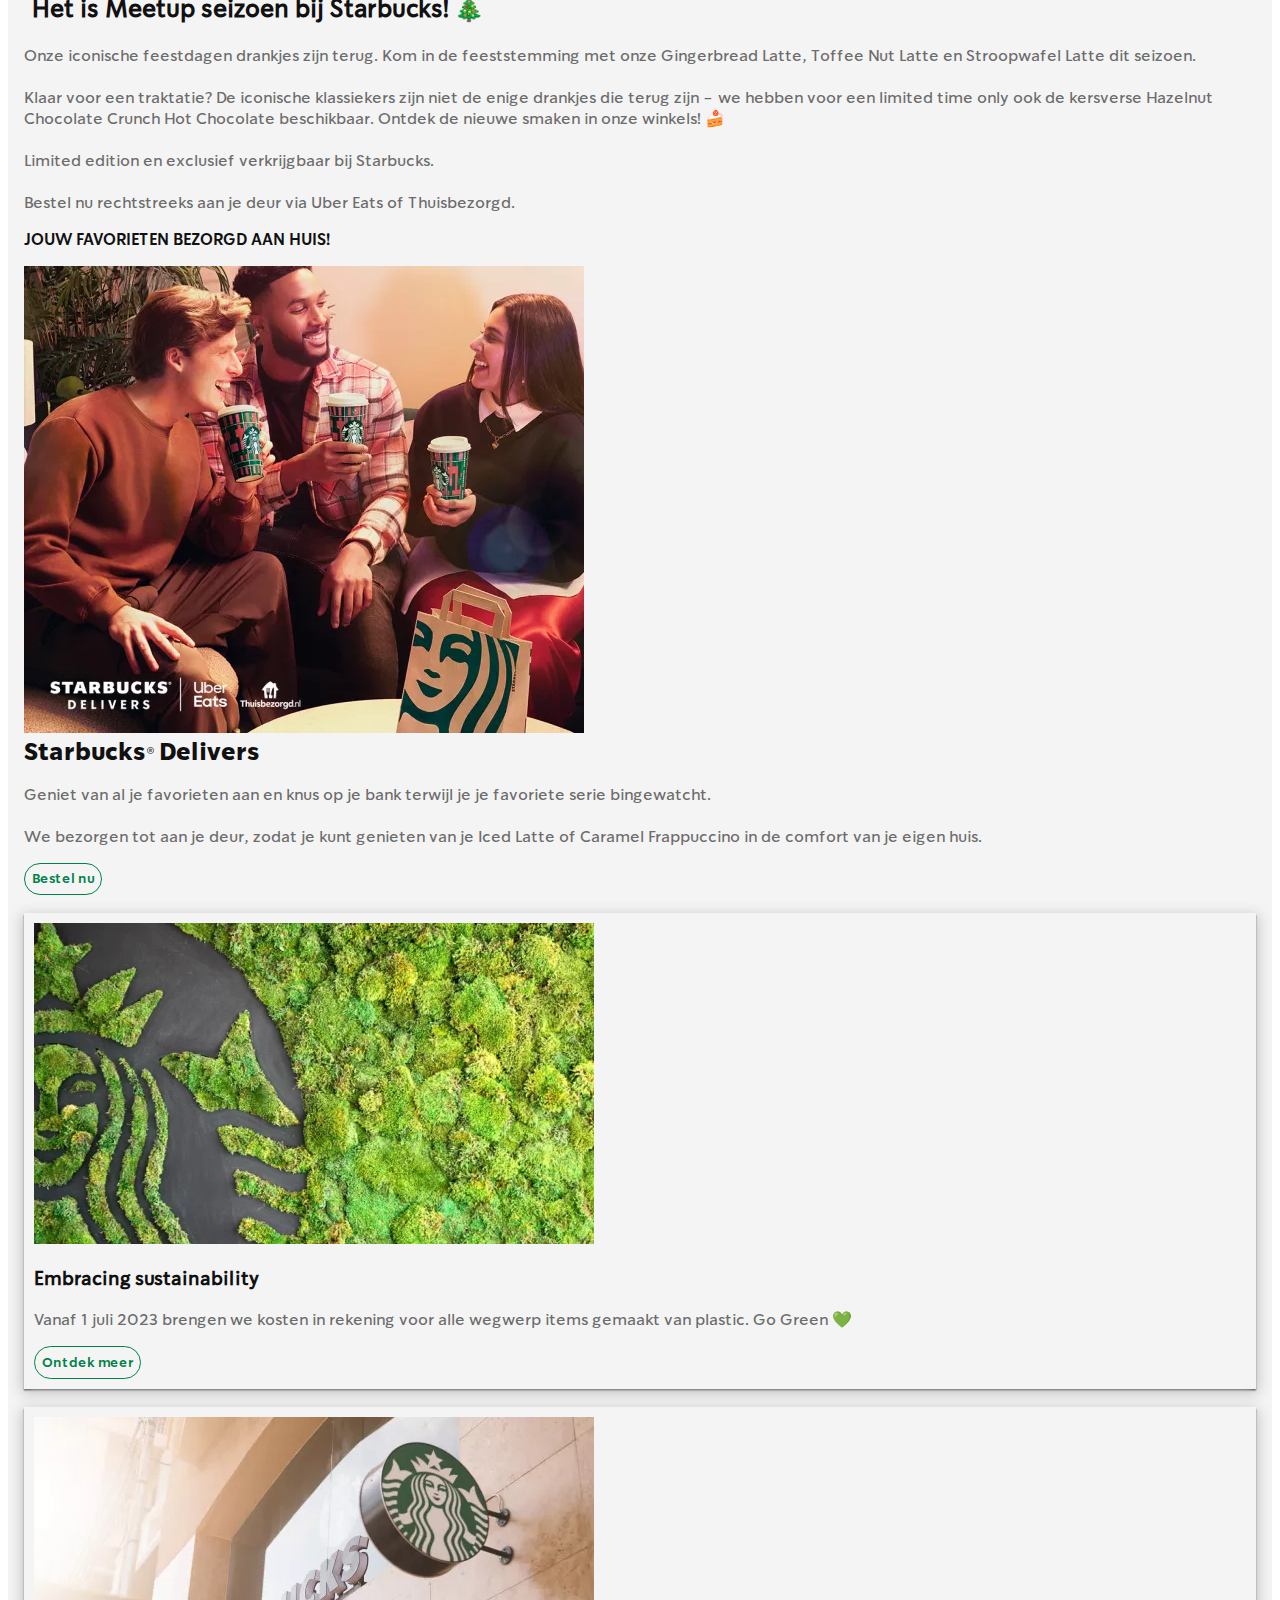
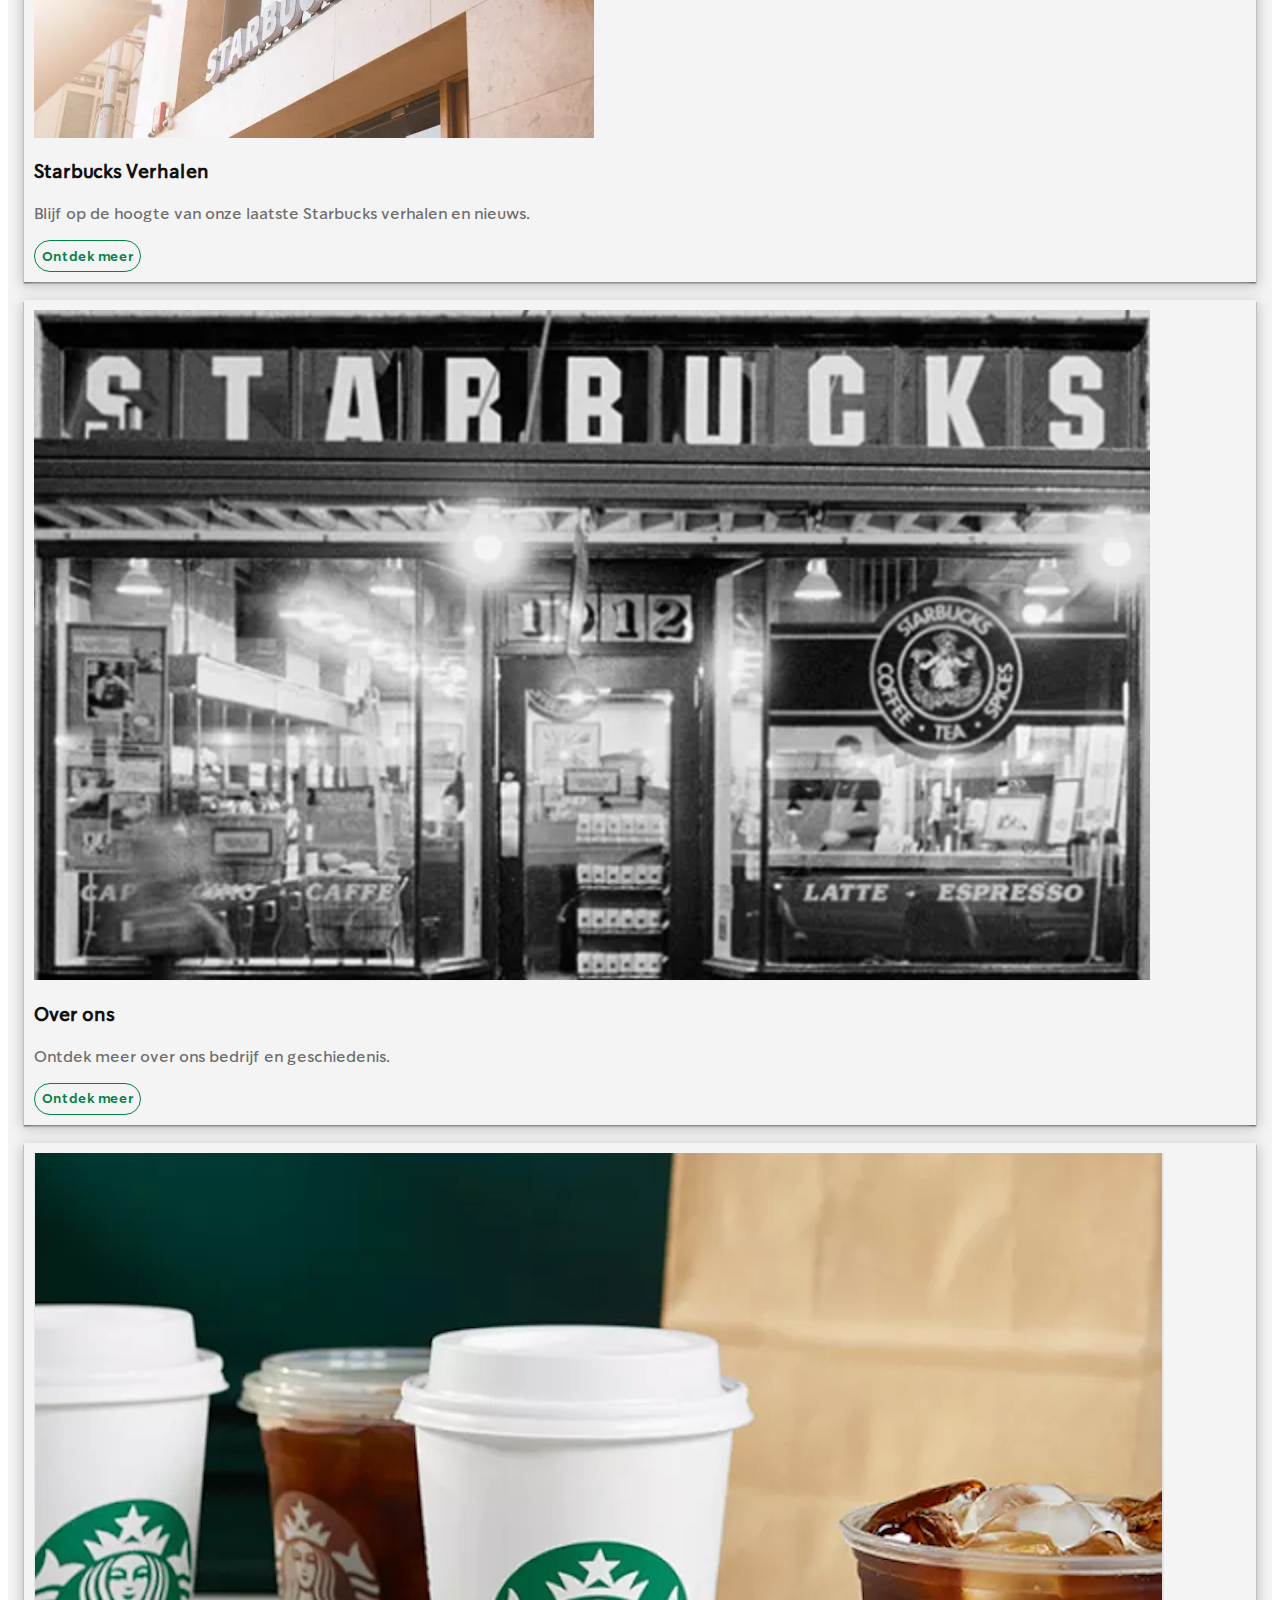
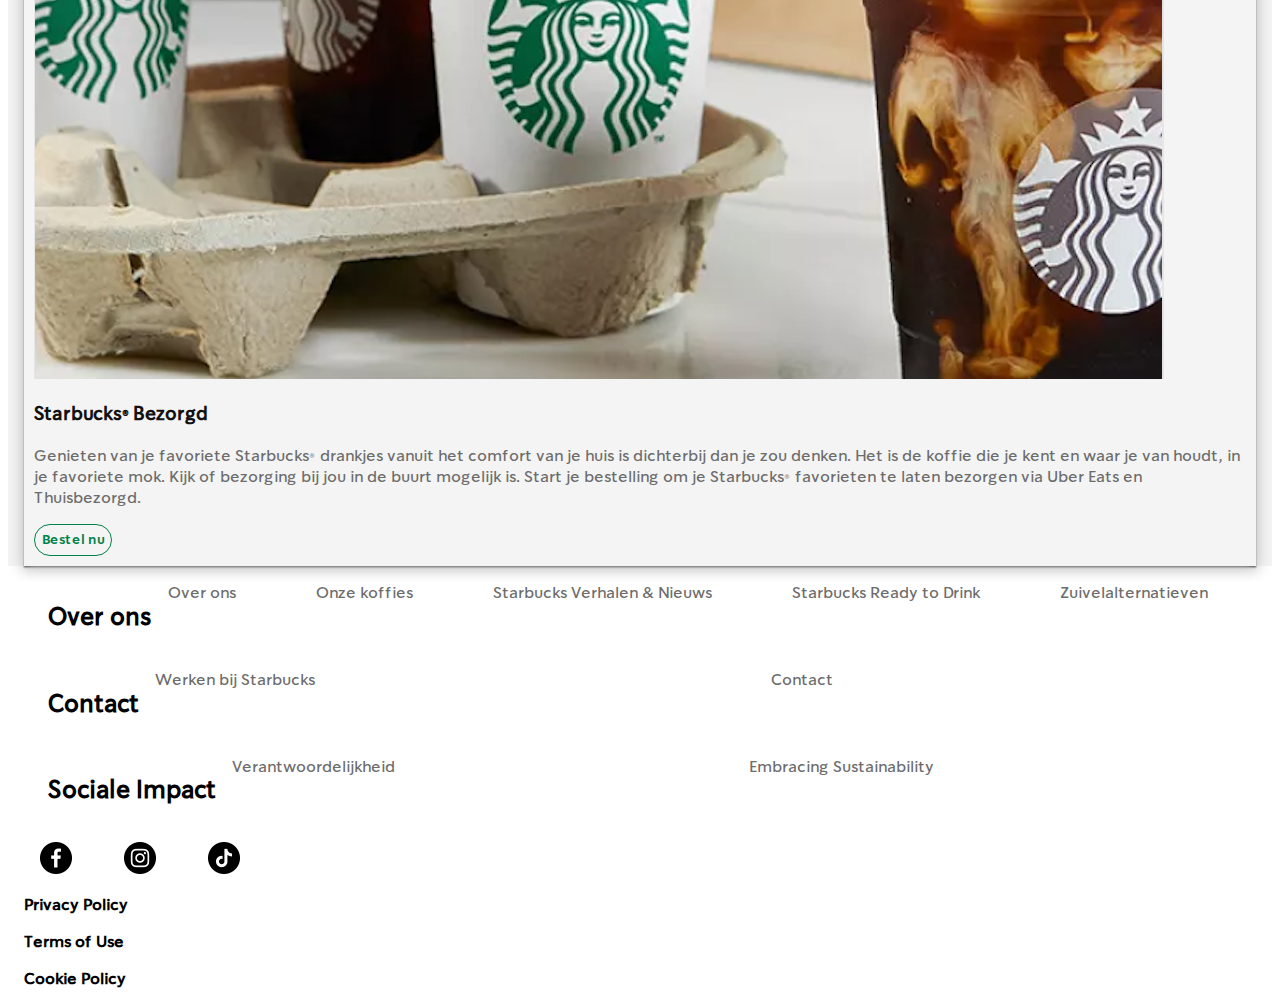
==== commit 5e3b4ef7: "Add files via upload" ====
--- a/index.html
+++ b/index.html
@@ -65,25 +65,36 @@
 				Het is Meetup seizoen bij Starbucks! 🎄
 			</h2>
 			<p>
-				Onze iconische feestdagen drankjes zijn terug. Kom in de feeststemming met onze Gingerbread Latte, Toffee Nut Latte en Stroopwafel Latte dit seizoen. 
+				Onze iconische feestdagen drankjes zijn terug. Kom in de feeststemming met onze Gingerbread Latte, Toffee Nut Latte en Stroopwafel Latte dit seizoen.
+				<br>
+				<br>
 				Klaar voor een traktatie? De iconische klassiekers zijn niet de enige drankjes die terug zijn - we hebben voor een limited time only ook de kersverse Hazelnut Chocolate Crunch Hot Chocolate beschikbaar. Ontdek de nieuwe smaken in onze winkels! 🍰
+				<br>
+				<br>
 				Limited edition en exclusief verkrijgbaar bij Starbucks.
+				<br>
+				<br>
 				Bestel nu rechtstreeks aan je deur via Uber Eats of Thuisbezorgd.
+				<br>
 			</p>
 		</section>
 		<section>
 			<p>
-				JOUW FAVORIETEN BEZORGD AAN HUIS!
+				<span>JOUW FAVORIETEN BEZORGD AAN HUIS!</span>
 			</p>
 			<img class="img-starbucksdelivers" src="images/starbucksdelivers.png" alt="Starbucks Delivers">
 			<h2>
 				Starbucks® Delivers
 			</h2>
 			<p>
-				Geniet van al je favorieten aan en knus op je bank terwijl je je favoriete serie bingewatcht. 
+				Geniet van al je favorieten aan en knus op je bank terwijl je je favoriete serie bingewatcht.
+			<br>
+			<br>
 				We bezorgen tot aan je deur, zodat je kunt genieten van je Iced Latte of Caramel Frappuccino in de comfort van je eigen huis.
 			</p>
 			<button>Bestel nu</button>
+			<br>
+			<br>
 		</section>
 		<section>
 			<article>
@@ -92,20 +103,23 @@
 				<p>Vanaf 1 juli 2023 brengen we kosten in rekening voor alle wegwerp items gemaakt van plastic. Go Green 💚</p>
 			  	<button>Ontdek meer</button>
 			</article>
+			<br>
 			<article>
 				<img class="img-starbucksverhalen" src="images/starbucksverhalen.jpeg" alt="Starbucks Verhalen">
 				<h3>Starbucks Verhalen</h3>
 				<p>Blijf op de hoogte van onze laatste Starbucks verhalen en nieuws.</p>
 			  	<button>Ontdek meer</button>
 			</article>
+			<br>
 			<article>
-				<img class="img-starbucksoverons" src="images/starbucksoverons.jpeg" alt="Starbucks Over Ons">
+				<img class="img-starbucksoverons" src="images/starbucksoverons(1).png" alt="Starbucks Over Ons">
 				<h3>Over ons</h3>
 				<p>Ontdek meer over ons bedrijf en geschiedenis.</p>
 			  	<button>Ontdek meer</button>
 			</article>
+			<br>
 			<article>
-				<img class="img-starbucksbezorgd" src="images/starbucksbezorgd.jpeg" alt="Starbucks Bezorgd">
+				<img class="img-starbucksbezorgd" src="images/starbucksbezorgd(1).png" alt="Starbucks Bezorgd">
 				<h3>Starbucks® Bezorgd</h3>
 				<p>Genieten van je favoriete Starbucks® drankjes vanuit het comfort van je huis is dichterbij dan je zou denken. Het is de koffie die je kent en waar je van houdt, in je favoriete mok. Kijk of bezorging bij jou in de buurt mogelijk is. Start je bestelling om je Starbucks® favorieten te laten bezorgen via Uber Eats en Thuisbezorgd.</p>
 			  	<button>Bestel nu</button>
@@ -156,7 +170,9 @@
 			</ul>
 		</section>
 		<section>
-			<img class="img-socialmedia" src="images/socialmedia.png" alt="Social Media">
+			<img class="img-facebook" src="images/facebooklogo.png" alt="Facebook">
+			<img class="img-instagram" src="images/instagram.png" alt="Instagram">
+			<img class="img-tiktok" src="images/tiktok.png" alt="Tiktok">
 		</section>
 		<section>
 			<p>Privacy Policy</p>
--- a/styles/index.css
+++ b/styles/index.css
@@ -10,24 +10,16 @@
 
 
 
-/*********************/
-/* CUSTOM PROPERTIES (alle kleurn fonts)*/
-/*********************/
+/*******************************************/
+/* CUSTOM PROPERTIES (alle kleuren & fonts)*/
+/*******************************************/
 :root {
 	/* startje */
-	--color-text:#111;
-	--color-background:rgb(255, 251, 245);
-}
-
-
-
-
-
-/****************/
-/* JOUW STYLING */
-/****************/
-
-/* jouw code */
+	--color-text:#111; 
+	--color-background:#f4f4f4;   
+    --p-color: #6c6c6c;
+    --button-color: #008248;
+}
 
 /***************/
 /* LETTERTYPES */
@@ -52,6 +44,24 @@
     font-weight: normal;
     font-style: normal;
 }
+
+
+
+
+
+
+
+
+
+
+
+
+
+
+
+
+
+
 
 /***************/
 /* ALLE FOTO'S */
@@ -69,7 +79,6 @@
 
 header h1 img{
 	width: 200%;
-    
 }
 
 main img {
@@ -99,31 +108,25 @@
     width: 30px;
 }
 
-/**************/
-/* SECTION 2 */
-/* FONT TITEL */
-/**************/
-body main section:nth-of-type(2) h2 {
-	/* font-family: 'open-sans', 'sans-serif'; */
-	font-size:1.5em;
-    margin: 0;
-    padding: 0;
-}
-
-body {
-    font-family:'SoDoSansBold';
+/***************/
+/* MENU BUTTON */
+/***************/
+
+header button {
+    border: none;
+    border-radius: 12px;
+    padding: 5px;
+    right: 3em;
 }
 
 /********/
 /* MENU */
 /********/
-body {
+body main {
     color:var(--color-text);
     background-color:var(--color-background);
     margin: 0;
-
-    /* font-family:avenir, sans-serif ; */
-  }
+}
 
 header {
       display: flex;
@@ -165,12 +168,13 @@
 
 header nav ul li {
     border: none;
-
     height: 4em;
 }
 
 header nav ul li a {
     text-decoration: none;
+    color:var(---color-text);
+    font-family: 'SoDoSansRegular';
 }
 
 @media (min-width:40em) {
@@ -197,20 +201,9 @@
 	}
 }
 
-/***************/
-/* MENU BUTTON */
-/***************/
-
-header button {
-    border: none;
-    border-radius: 12px;
-    padding: 5px;
-    right: 3em;
-}
-
 
 /*******************************/
-/* Bestel nu & locatie buttons */
+/* BESTEL NU & LOCATIE BUTTONS */
 /*******************************/
 main section:first-of-type {
     position: relative;
@@ -244,9 +237,136 @@
 main section:first-of-type ul li a{
 	color: hsl(0, 0%, 100%);
 	text-decoration: none;
-}
-
-
+    font-family: 'SoDoSansRegular';
+}
+
+/*******************************/
+/** SECTION 2: MEETUP SEIZOEN **/
+/*******************************/
+body main section:nth-of-type(2) h2 {
+    padding-left: 1em;
+    padding-right: 1em; 
+    font-family: 'SoDoSansRegular' ;
+}
+
+body main section:nth-of-type(2) p {
+    font-family: 'SoDoSansRegular';
+    color: var(--p-color); 
+    padding-left: 1em;
+    padding-right: 1em; 
+}
+
+/*********************************/
+/** SECTION 3: BEZORGD AAN HUIS **/
+/*********************************/
+body main section:nth-of-type(3) {
+    padding-left: 1em;
+    padding-right: 1em; 
+}
+
+body main section:nth-of-type(3) h2 {
+	font-size:1.5em;
+    margin: 0;
+    padding: 0;
+    font-family:'SoDoSansBold';
+}
+
+body main section:nth-of-type(3) p>span {
+    font-family:'SoDoSansSemiBold';
+    color:var(--color-text);
+}
+
+body main section:nth-of-type(3) p {
+    font-family:'SoDoSansRegular';
+    color:var(--p-color);    
+}
+
+body main section:nth-of-type(3) button {
+    color:var(--button-color);
+	text-decoration: none;
+    border-radius: 200px;
+    background-color:var(--color-background);
+    border: 1px solid var(--button-color);
+    text-align: center;
+    padding: .5em;
+    font-family: 'SoDoSansSemiBold';
+}
+
+/**************************/
+/** SECTION 4: ARTIKELEN **/
+/**************************/
+
+body main section:nth-of-type(4) article {
+    border: 1px #5f5f5f;
+    padding: 10px;
+    box-shadow: 0 0.2rem 0.8rem 0.1rem #c1c1c1, 0 0.1rem 0.1rem; 
+    margin-left: 1em;
+    margin-right: 1em;
+    background-color: #f4f4f4;
+}
+
+body main section:nth-of-type(4) article h3 {
+    font-family: 'SoDoSansRegular';
+}
+
+body main section:nth-of-type(4) article p {
+    font-family:'SoDoSansRegular';
+    color:var(--p-color);  
+}
+
+body main section:nth-of-type(4) button {
+    color:var(--button-color);
+	text-decoration: none;
+    border-radius: 200px;
+    background-color:var(--color-background);
+    border: 1px solid var(--button-color);
+    text-align: center;
+    padding: .5em;
+    font-family: 'SoDoSansSemiBold';
+}
+
+/************/
+/** FOOTER **/
+/************/
+footer {
+    background-color:#ffffff;
+}
+
+footer h2 {
+    font-family: 'SoDoSansRegular';
+}
+
+footer ul li {
+    list-style: none;
+}
+
+footer ul li a {
+    color:var(--p-color);
+	text-decoration: none;
+    font-family: 'SoDoSansRegular';
+}
+
+footer img {
+    padding-left: 1em;
+    padding-right: 1em; 
+    height:2em;
+    position: relative;
+    padding-left: 2em;
+}
+
+footer img>span {
+    height: 100px;
+    width: 100px;
+    position: absolute;
+    margin-right:-600%;
+}
+
+footer p {
+    font-family: 'SoDoSansRegular';
+    font-weight: bold;
+    padding-left: 1em;
+    padding-right: 1em;
+}
 
 /* dit is voor de 4 boxen onderin -> box-shadow: 0 0.2rem 0.8rem 0.1rem hsla(0,0%,42.4%,.11), 0 0.1rem 0.1rem 
 /* position: relative;;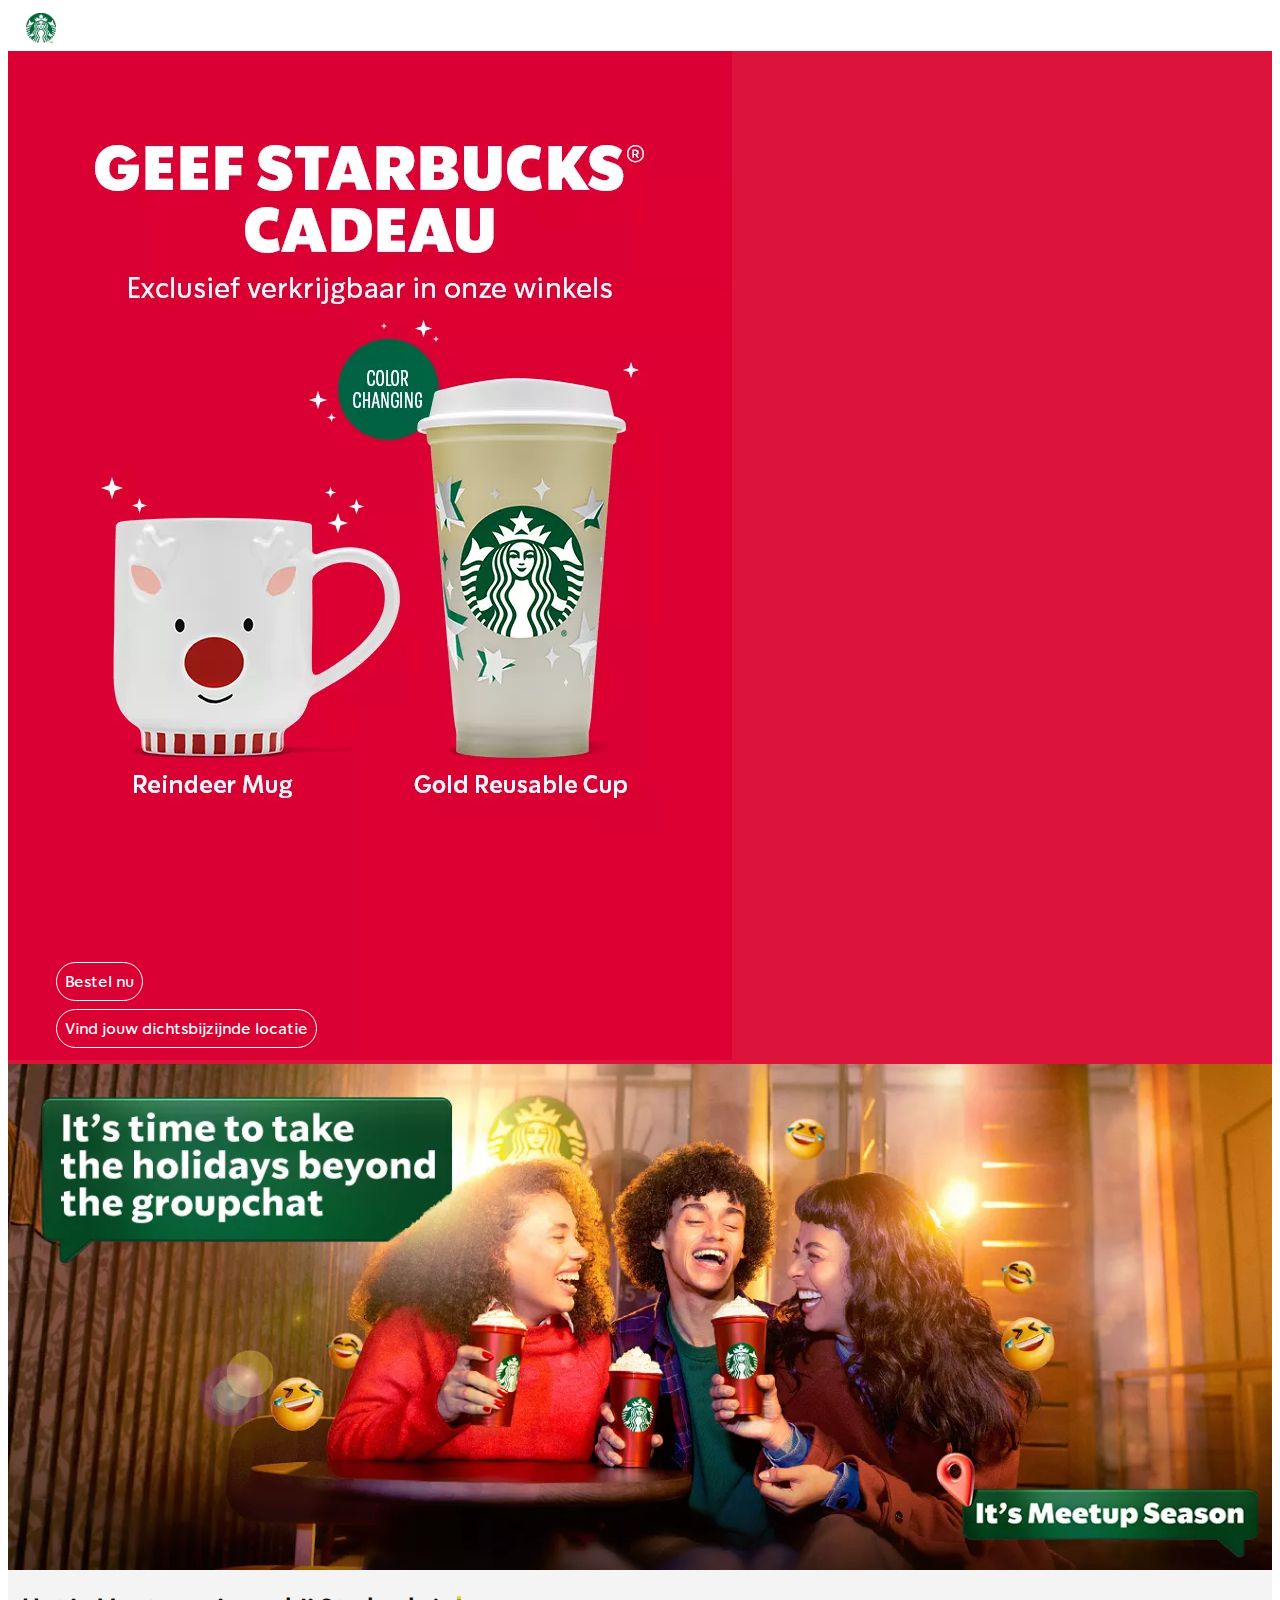
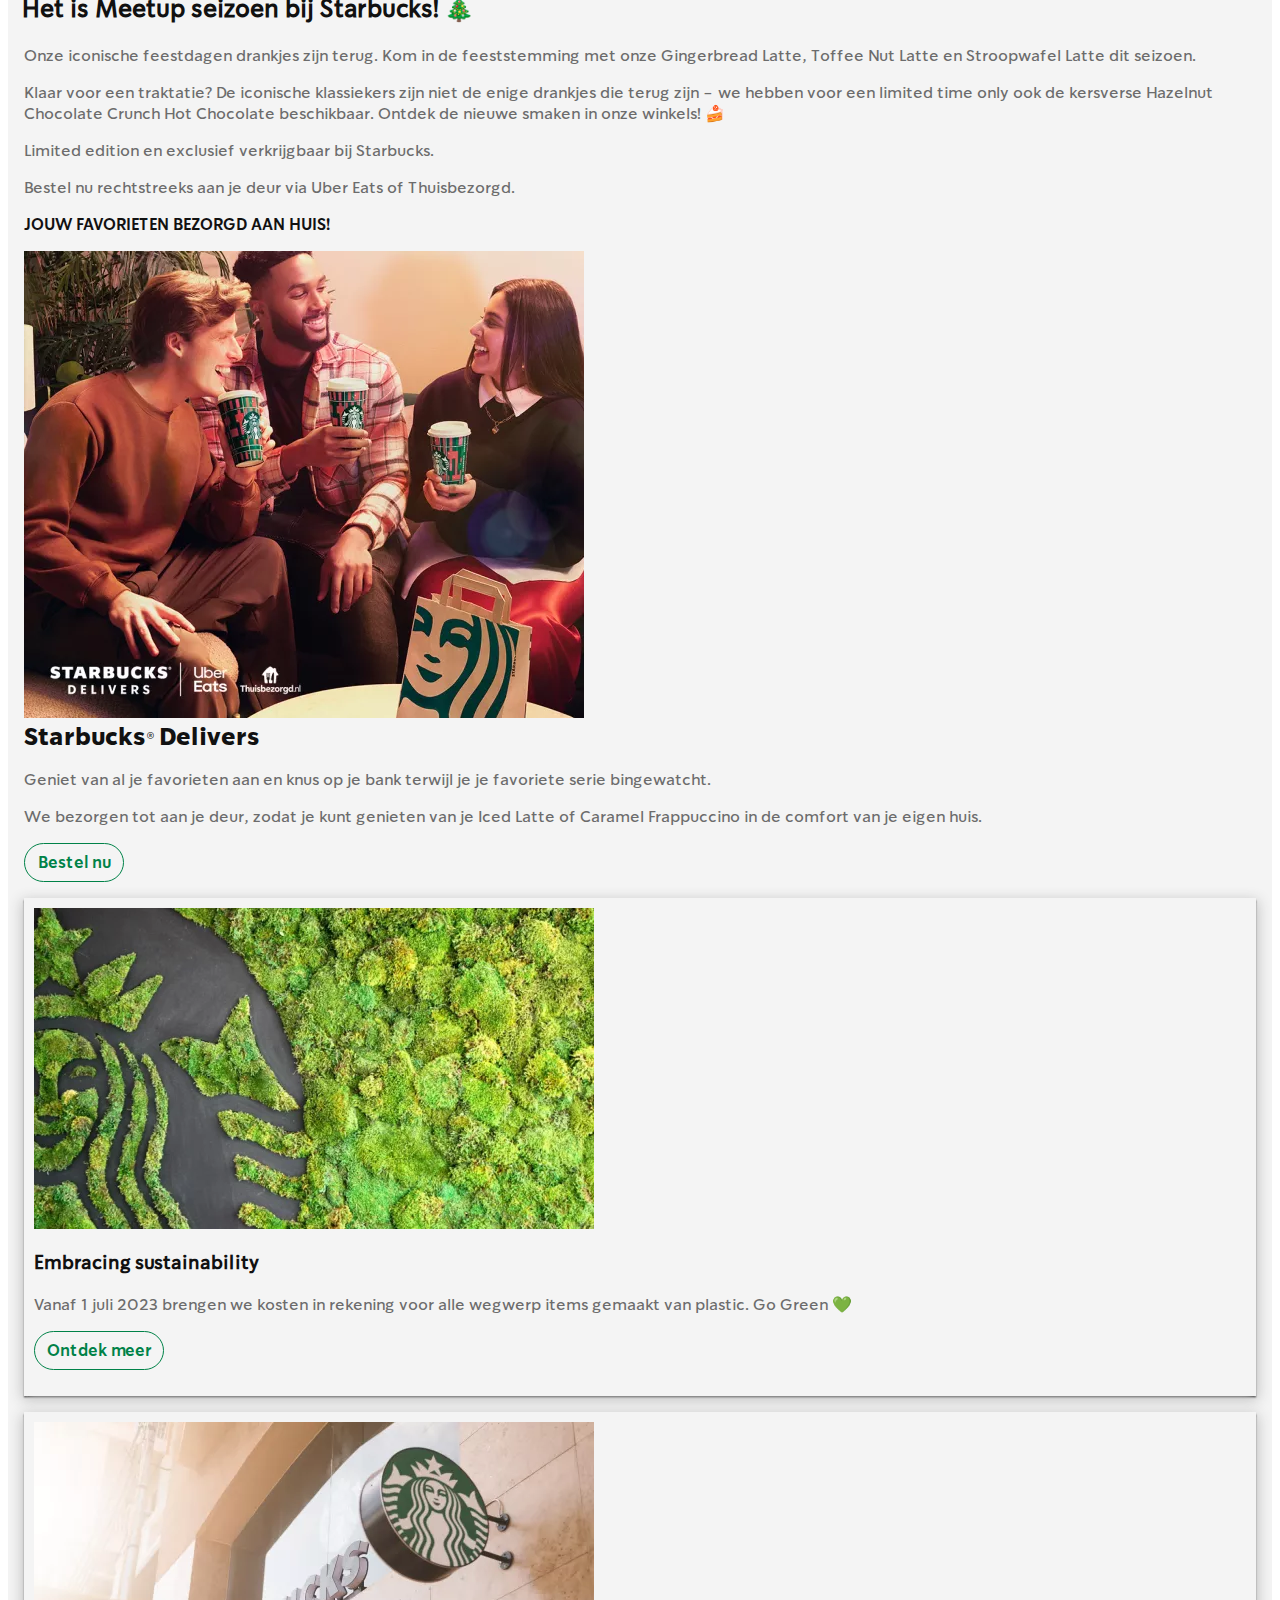
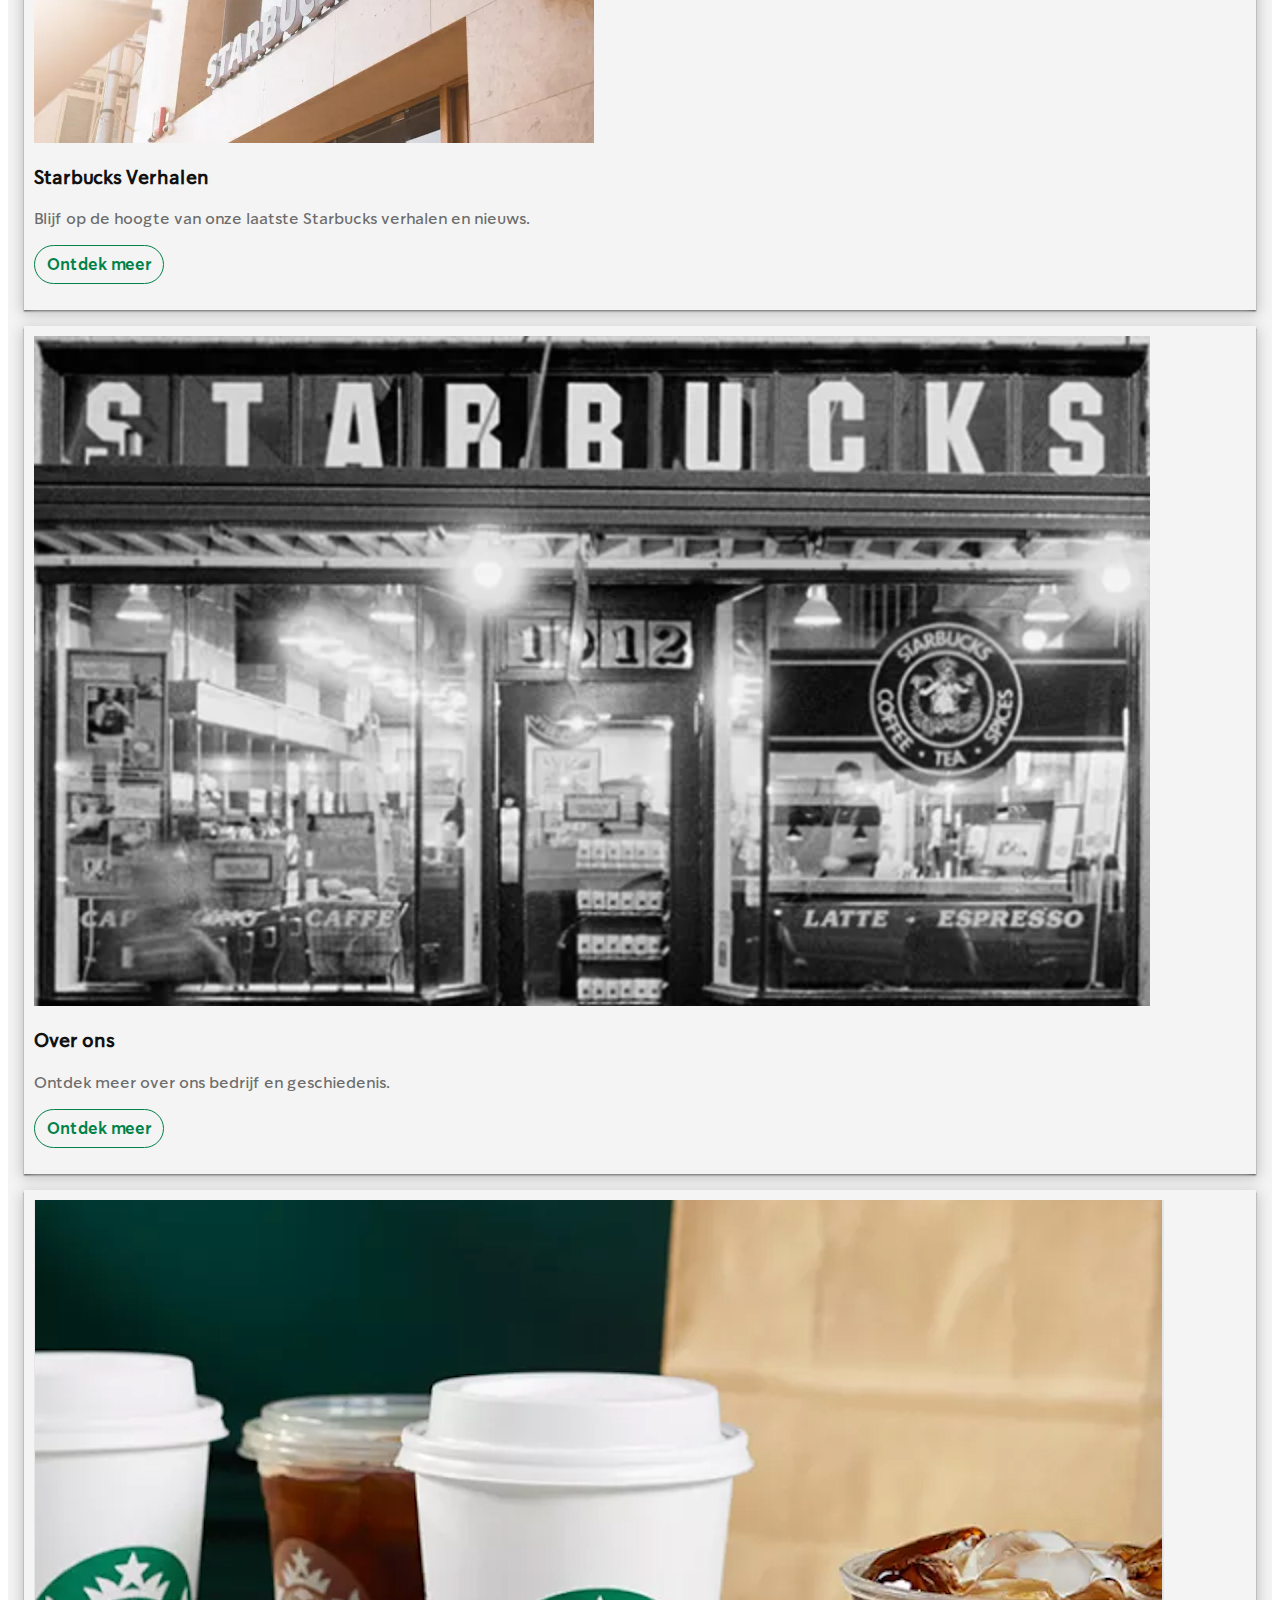
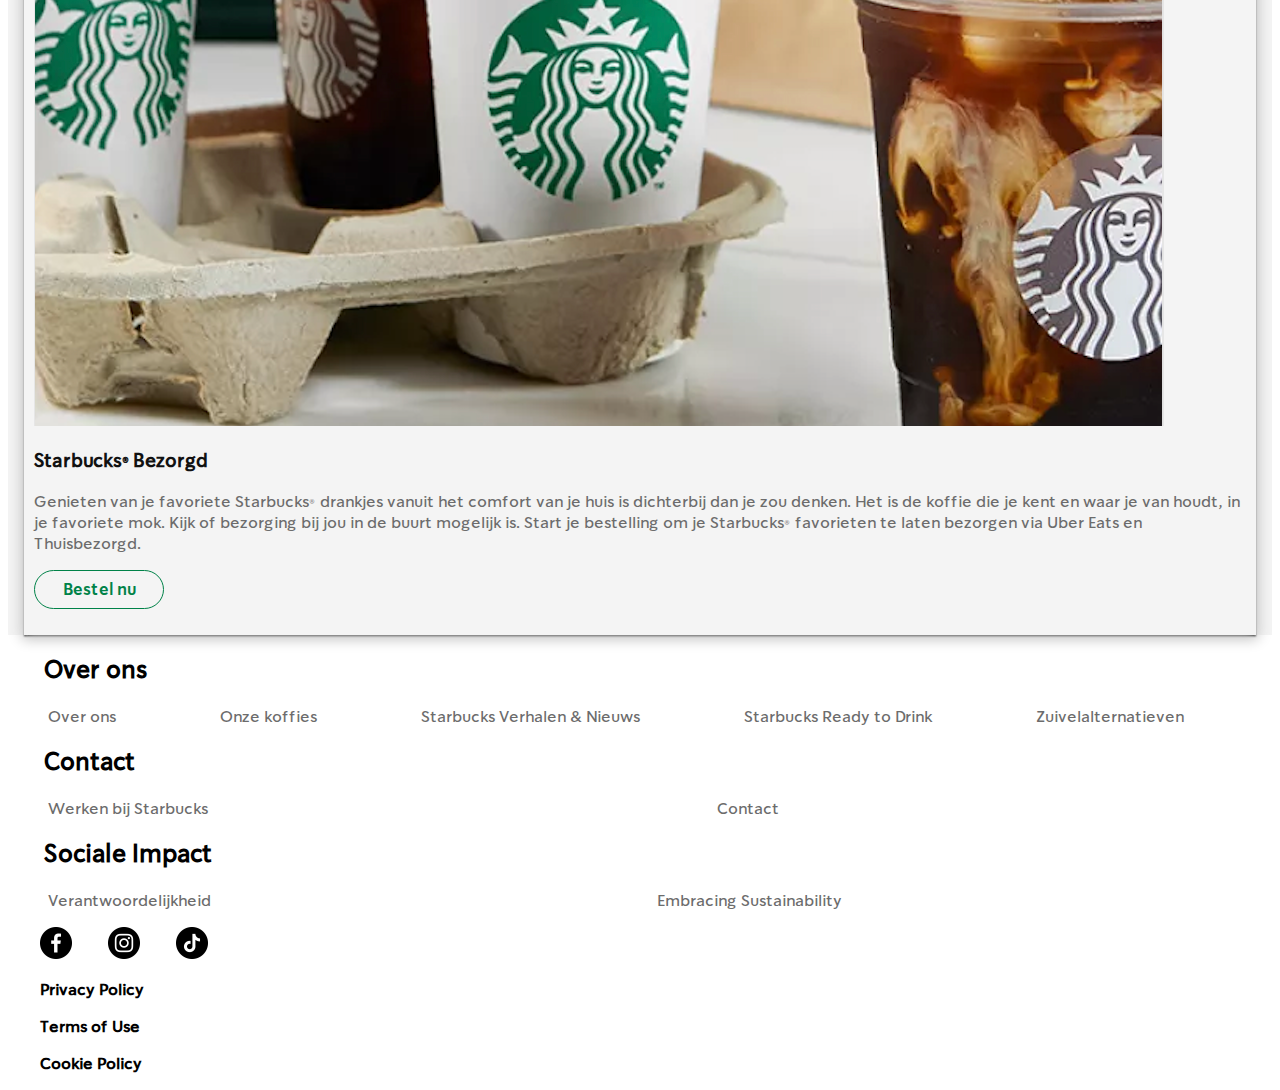
==== commit 442741ea: "Add files via upload" ====
--- a/index.html
+++ b/index.html
@@ -66,16 +66,15 @@
 			</h2>
 			<p>
 				Onze iconische feestdagen drankjes zijn terug. Kom in de feeststemming met onze Gingerbread Latte, Toffee Nut Latte en Stroopwafel Latte dit seizoen.
-				<br>
-				<br>
+			</p>
+			<p>
 				Klaar voor een traktatie? De iconische klassiekers zijn niet de enige drankjes die terug zijn - we hebben voor een limited time only ook de kersverse Hazelnut Chocolate Crunch Hot Chocolate beschikbaar. Ontdek de nieuwe smaken in onze winkels! 🍰
-				<br>
-				<br>
+			</p>
+			<p>
 				Limited edition en exclusief verkrijgbaar bij Starbucks.
-				<br>
-				<br>
+			</p>
+			<p>
 				Bestel nu rechtstreeks aan je deur via Uber Eats of Thuisbezorgd.
-				<br>
 			</p>
 		</section>
 		<section>
@@ -88,86 +87,101 @@
 			</h2>
 			<p>
 				Geniet van al je favorieten aan en knus op je bank terwijl je je favoriete serie bingewatcht.
-			<br>
-			<br>
+			</p>
+			<p>
 				We bezorgen tot aan je deur, zodat je kunt genieten van je Iced Latte of Caramel Frappuccino in de comfort van je eigen huis.
 			</p>
-			<button>Bestel nu</button>
-			<br>
-			<br>
+			<ul>
+				<li>
+					<a href="bestelnu.html">Bestel nu</a>
+				</li>
+			</ul>
 		</section>
 		<section>
 			<article>
 				<img class="img-starbuckssustainability" src="images/starbuckssustainability.jpeg" alt="Starbucks Sustainability">
 				<h3>Embracing sustainability</h3>
 				<p>Vanaf 1 juli 2023 brengen we kosten in rekening voor alle wegwerp items gemaakt van plastic. Go Green 💚</p>
-			  	<button>Ontdek meer</button>
-			</article>
-			<br>
+				<ul>
+					<li>
+						<a href="ontdekmeer.html">Ontdek meer</a>
+					</li>
+				</ul>
+			</article>
 			<article>
 				<img class="img-starbucksverhalen" src="images/starbucksverhalen.jpeg" alt="Starbucks Verhalen">
 				<h3>Starbucks Verhalen</h3>
 				<p>Blijf op de hoogte van onze laatste Starbucks verhalen en nieuws.</p>
-			  	<button>Ontdek meer</button>
-			</article>
-			<br>
+				<ul>
+					<li>
+						<a href="ontdekmeer.html">Ontdek meer</a>
+					</li>
+				</ul>
+			</article>
 			<article>
 				<img class="img-starbucksoverons" src="images/starbucksoverons(1).png" alt="Starbucks Over Ons">
 				<h3>Over ons</h3>
 				<p>Ontdek meer over ons bedrijf en geschiedenis.</p>
-			  	<button>Ontdek meer</button>
-			</article>
-			<br>
+				<ul>
+					<li>
+						<a href="ontdekmeer.html">Ontdek meer</a>
+					</li>
+				</ul>
+			</article>
 			<article>
 				<img class="img-starbucksbezorgd" src="images/starbucksbezorgd(1).png" alt="Starbucks Bezorgd">
 				<h3>Starbucks® Bezorgd</h3>
 				<p>Genieten van je favoriete Starbucks® drankjes vanuit het comfort van je huis is dichterbij dan je zou denken. Het is de koffie die je kent en waar je van houdt, in je favoriete mok. Kijk of bezorging bij jou in de buurt mogelijk is. Start je bestelling om je Starbucks® favorieten te laten bezorgen via Uber Eats en Thuisbezorgd.</p>
-			  	<button>Bestel nu</button>
+				<ul>
+					<li>
+						<a href="bestelnu.html">Bestel nu</a>
+					</li>
+				</ul>
 			</article>
 		</section>
 	</main>
 	<footer>
 		<section>
-			<ul>
-				<h2>Over ons</h2>
-				<li>
-					<a href="overons.html">Over ons</a>
-				</li>
-				<li>
-					<a href="onzekoffies.html">Onze koffies</a>
-				</li>
-				<li>
-					<a href="starbucksverhalen&nieuws.html">Starbucks Verhalen & Nieuws</a>
-				</li>
-				<li>
-					<a href="starbucksreadytodrink.html">Starbucks Ready to Drink</a>
-				</li>
-				<li>
-					<a href="zuivelalternatieven.html">Zuivelalternatieven</a>
-				</li>
-			</ul>
-		</section>
-		<section>
-			<ul>
-				<h2>Contact</h2>
-				<li>
-					<a href="werkenbijstarbucks.html">Werken bij Starbucks</a>
-				</li>
-				<li>
-					<a href="contact.html">Contact</a>
-				</li>
-			</ul>
-		</section>
-		<section>
-			<ul>
-				<h2>Sociale Impact</h2>
-				<li>
-					<a href="verantwoordelijkheid.html">Verantwoordelijkheid</a>
-				</li>
-				<li>
-					<a href="embracingsustainability.html">Embracing Sustainability</a>
-				</li>
-			</ul>
+			<h2>Over ons</h2>
+				<ul>
+					<li>
+						<a href="overons.html">Over ons</a>
+					</li>
+					<li>
+						<a href="onzekoffies.html">Onze koffies</a>
+					</li>
+					<li>
+						<a href="starbucksverhalen&nieuws.html">Starbucks Verhalen & Nieuws</a>
+					</li>
+					<li>
+						<a href="starbucksreadytodrink.html">Starbucks Ready to Drink</a>
+					</li>
+					<li>
+						<a href="zuivelalternatieven.html">Zuivelalternatieven</a>
+					</li>
+				</ul>
+		</section>
+		<section>
+			<h2>Contact</h2>
+				<ul>
+					<li>
+						<a href="werkenbijstarbucks.html">Werken bij Starbucks</a>
+					</li>
+					<li>
+						<a href="contact.html">Contact</a>
+					</li>
+				</ul>
+		</section>
+		<section>
+			<h2>Sociale Impact</h2>
+				<ul>
+					<li>
+						<a href="verantwoordelijkheid.html">Verantwoordelijkheid</a>
+					</li>
+					<li>
+						<a href="embracingsustainability.html">Embracing Sustainability</a>
+					</li>
+				</ul>
 		</section>
 		<section>
 			<img class="img-facebook" src="images/facebooklogo.png" alt="Facebook">
--- a/styles/index.css
+++ b/styles/index.css
@@ -19,6 +19,8 @@
 	--color-background:#f4f4f4;   
     --p-color: #6c6c6c;
     --button-color: #008248;
+    --link-focused-color: #014c2a;
+    --link-visited-color: #700074;
 }
 
 /***************/
@@ -173,7 +175,7 @@
 
 header nav ul li a {
     text-decoration: none;
-    color:var(---color-text);
+    color: #111;
     font-family: 'SoDoSansRegular';
 }
 
@@ -203,7 +205,7 @@
 
 
 /*******************************/
-/* BESTEL NU & LOCATIE BUTTONS */
+/* BESTEL NU & LOCATIE LINKS */
 /*******************************/
 main section:first-of-type {
     position: relative;
@@ -225,7 +227,6 @@
 
 main section:first-of-type ul li {
 	flex-grow: 1;
-	background-color: none;
 	padding: .5em;
 	text-align: center;
 	display: inline-block;
@@ -240,13 +241,34 @@
     font-family: 'SoDoSansRegular';
 }
 
+main section:first-of-type ul li a:visited {
+    color:var(--link-visited-color);
+}
+
+main section:first-of-type ul li a:focus {
+    color:var(--link-focused-color);
+}
+
+main section:first-of-type ul li a:hover {
+    text-decoration:underline;
+    text-decoration-thickness:2px;
+    text-underline-offset: 2px;
+}
+
+main section:first-of-type ul li a:active {
+    color:var(--link-active-color);
+    text-decoration:underline;
+    text-decoration-thickness:2px;
+    text-underline-offset: 2px;
+}
+
 /*******************************/
 /** SECTION 2: MEETUP SEIZOEN **/
 /*******************************/
 body main section:nth-of-type(2) h2 {
-    padding-left: 1em;
+    padding-left: 0.6em;
     padding-right: 1em; 
-    font-family: 'SoDoSansRegular' ;
+    font-family: 'SoDoSansRegular';
 }
 
 body main section:nth-of-type(2) p {
@@ -281,15 +303,23 @@
     color:var(--p-color);    
 }
 
-body main section:nth-of-type(3) button {
-    color:var(--button-color);
-	text-decoration: none;
-    border-radius: 200px;
-    background-color:var(--color-background);
+body main section:nth-of-type(3) ul {
+    border-radius: 50px;
     border: 1px solid var(--button-color);
     text-align: center;
     padding: .5em;
     font-family: 'SoDoSansSemiBold';
+    list-style: none;
+    width: 100px;
+}
+
+body main section:nth-of-type(3) ul li a {
+    color: var(--button-color);
+	text-decoration: none;
+    text-align: center;
+    font-family: 'SoDoSansSemiBold';
+    list-style: none;
+    padding: 0,5em;
 }
 
 /**************************/
@@ -303,6 +333,7 @@
     margin-left: 1em;
     margin-right: 1em;
     background-color: #f4f4f4;
+    margin-bottom: 1em;
 }
 
 body main section:nth-of-type(4) article h3 {
@@ -314,15 +345,23 @@
     color:var(--p-color);  
 }
 
-body main section:nth-of-type(4) button {
-    color:var(--button-color);
-	text-decoration: none;
-    border-radius: 200px;
-    background-color:var(--color-background);
+body main section:nth-of-type(4) ul {
+    border-radius: 50px;
     border: 1px solid var(--button-color);
     text-align: center;
     padding: .5em;
     font-family: 'SoDoSansSemiBold';
+    list-style: none;
+    width: 130px;
+}
+
+body main section:nth-of-type(4) ul li a {
+    color: var(--button-color);
+	text-decoration: none;
+    text-align: center;
+    font-family: 'SoDoSansSemiBold';
+    list-style: none;
+    padding: 0,5em;
 }
 
 /************/
@@ -334,6 +373,7 @@
 
 footer h2 {
     font-family: 'SoDoSansRegular';
+    padding-left: 1.5em;
 }
 
 footer ul li {
@@ -347,10 +387,9 @@
 }
 
 footer img {
+    height: 2em;
+    position: relative;
     padding-left: 1em;
-    padding-right: 1em; 
-    height:2em;
-    position: relative;
     padding-left: 2em;
 }
 
@@ -366,6 +405,7 @@
     font-weight: bold;
     padding-left: 1em;
     padding-right: 1em;
+    padding-left: 2em;
 }
 
 /* dit is voor de 4 boxen onderin -> box-shadow: 0 0.2rem 0.8rem 0.1rem hsla(0,0%,42.4%,.11), 0 0.1rem 0.1rem 
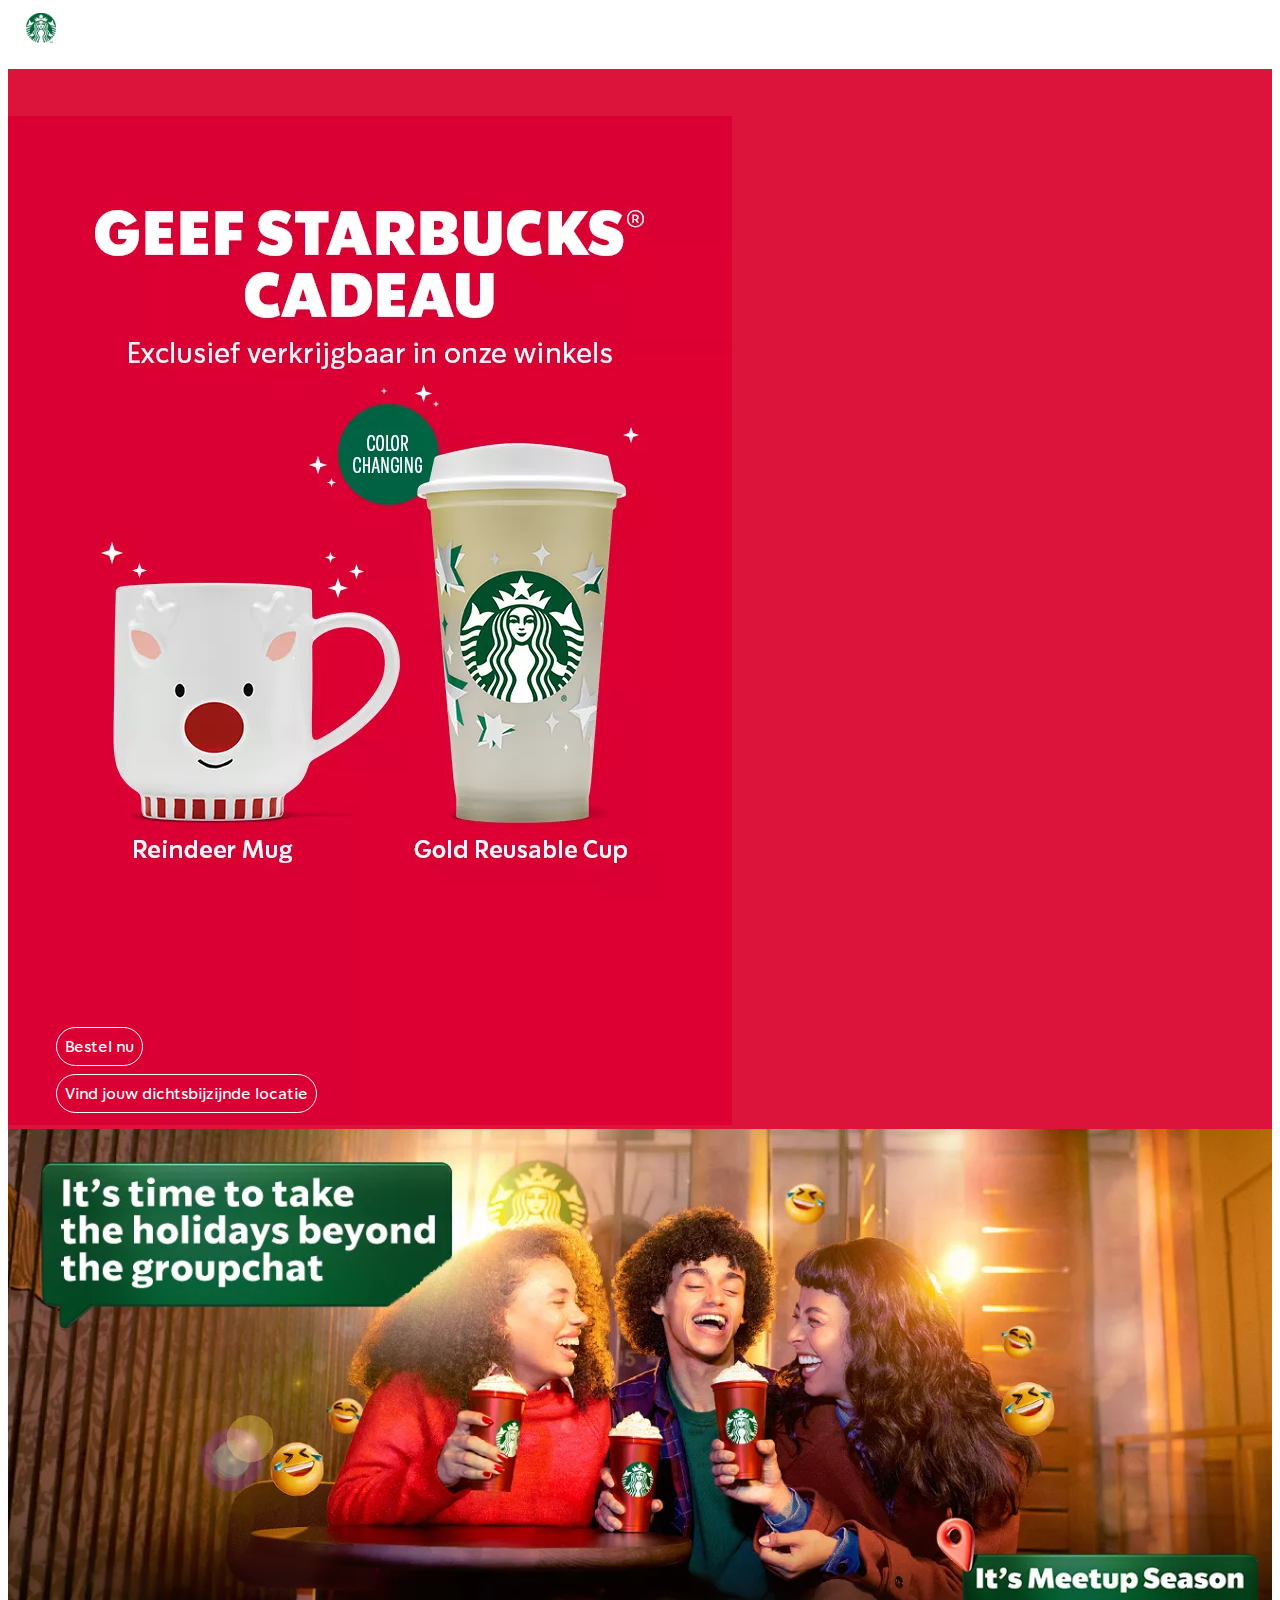
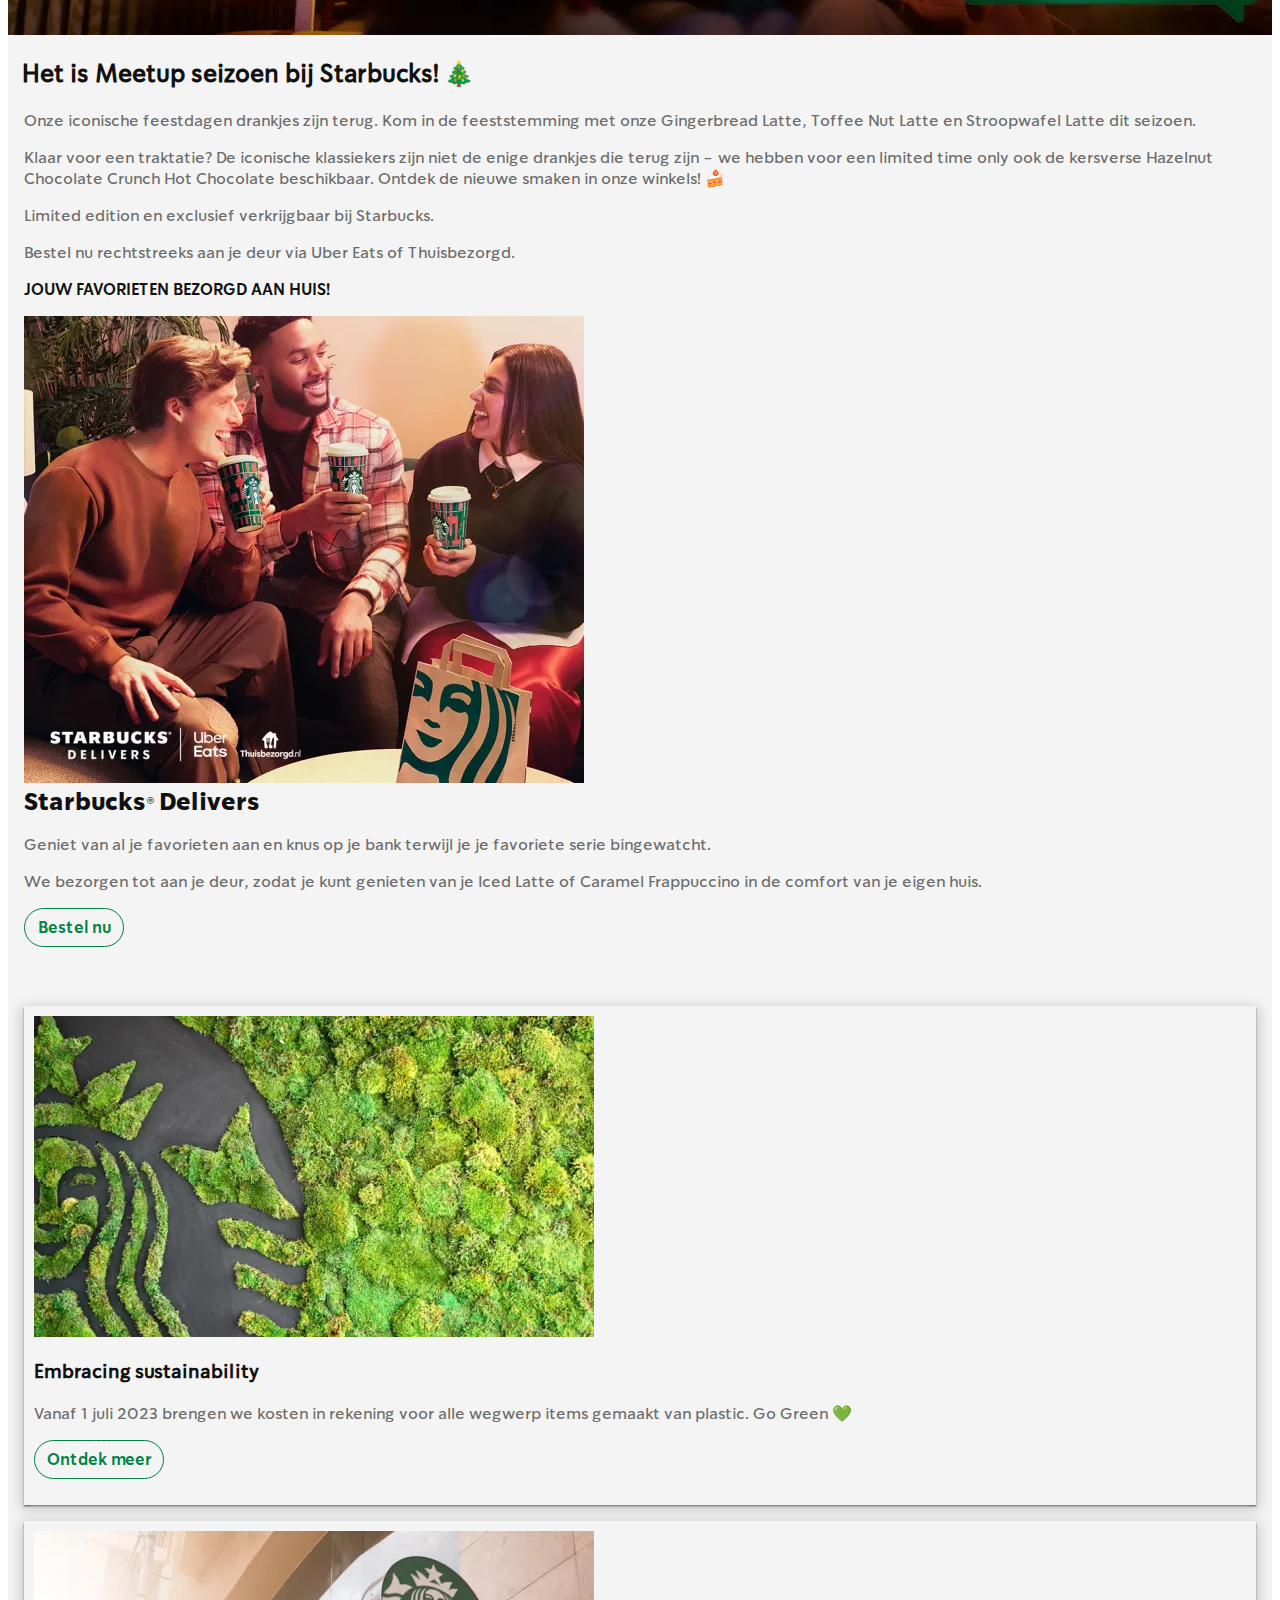
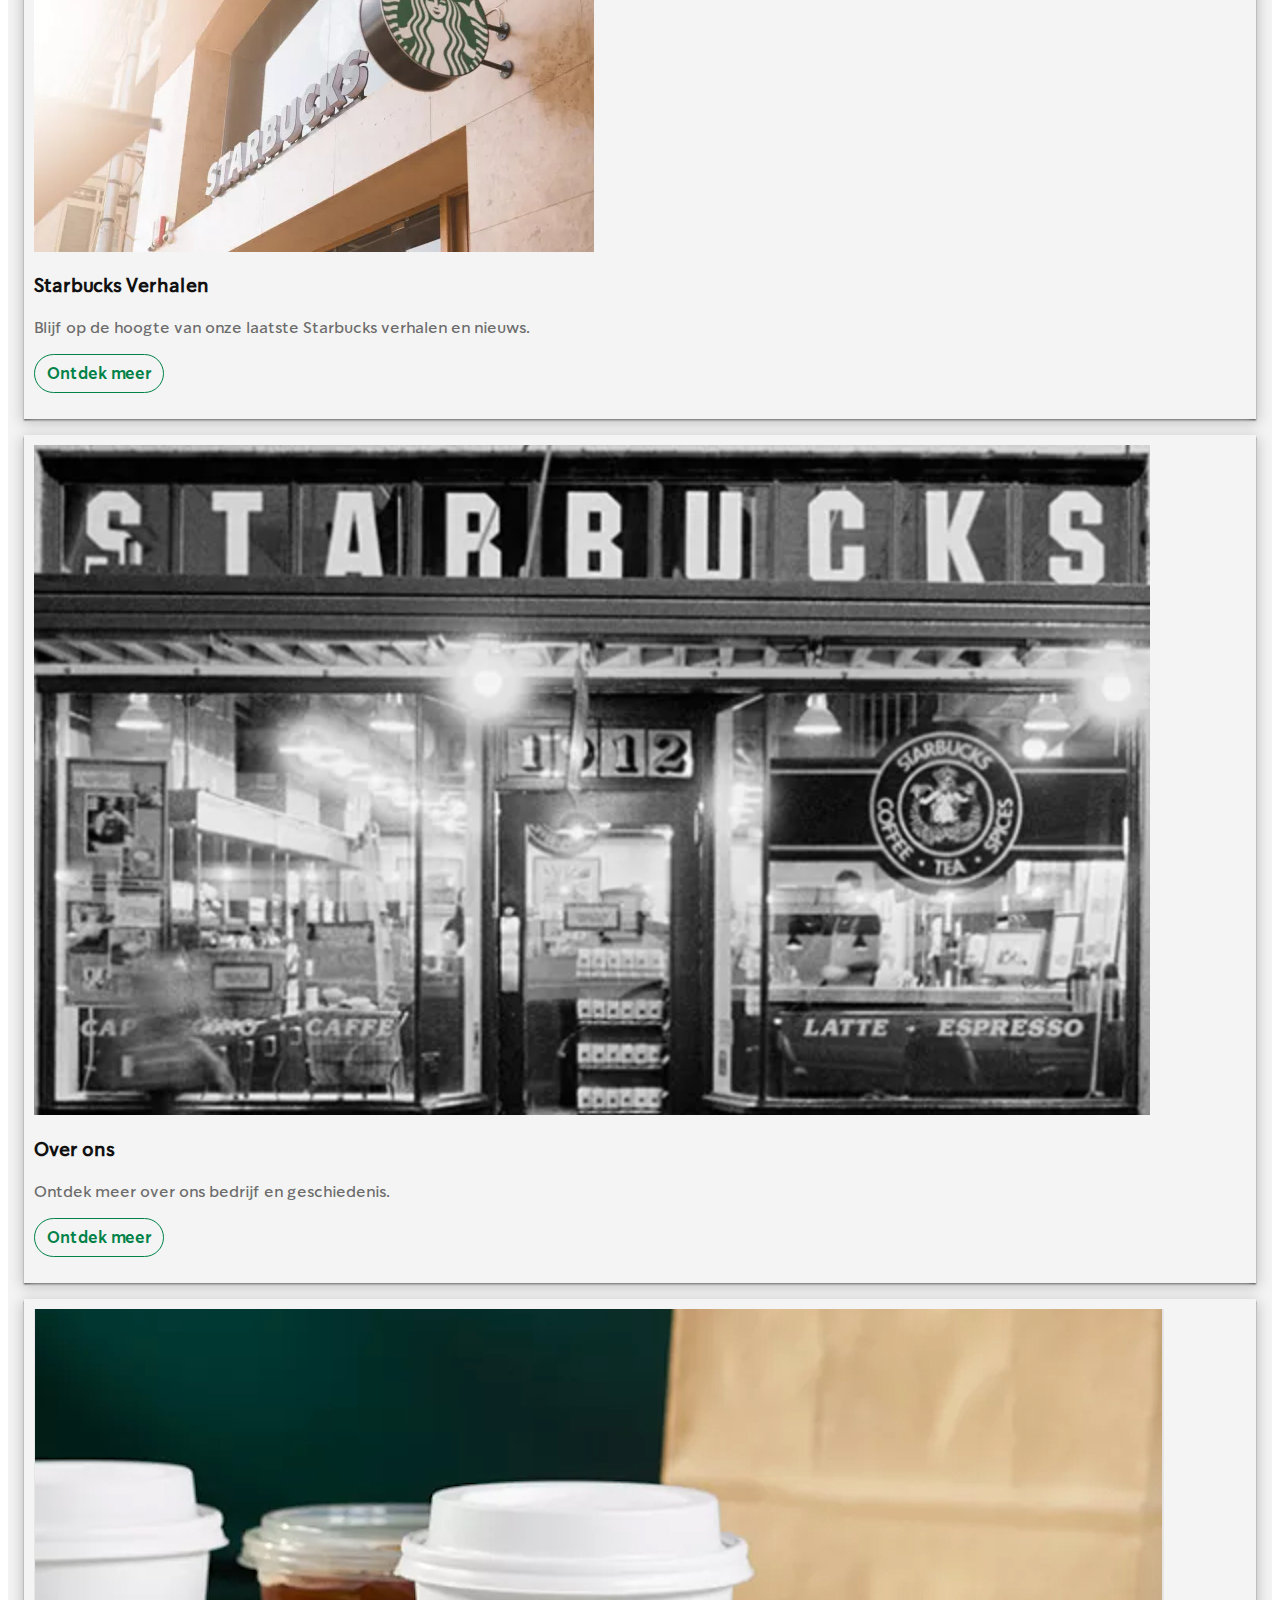
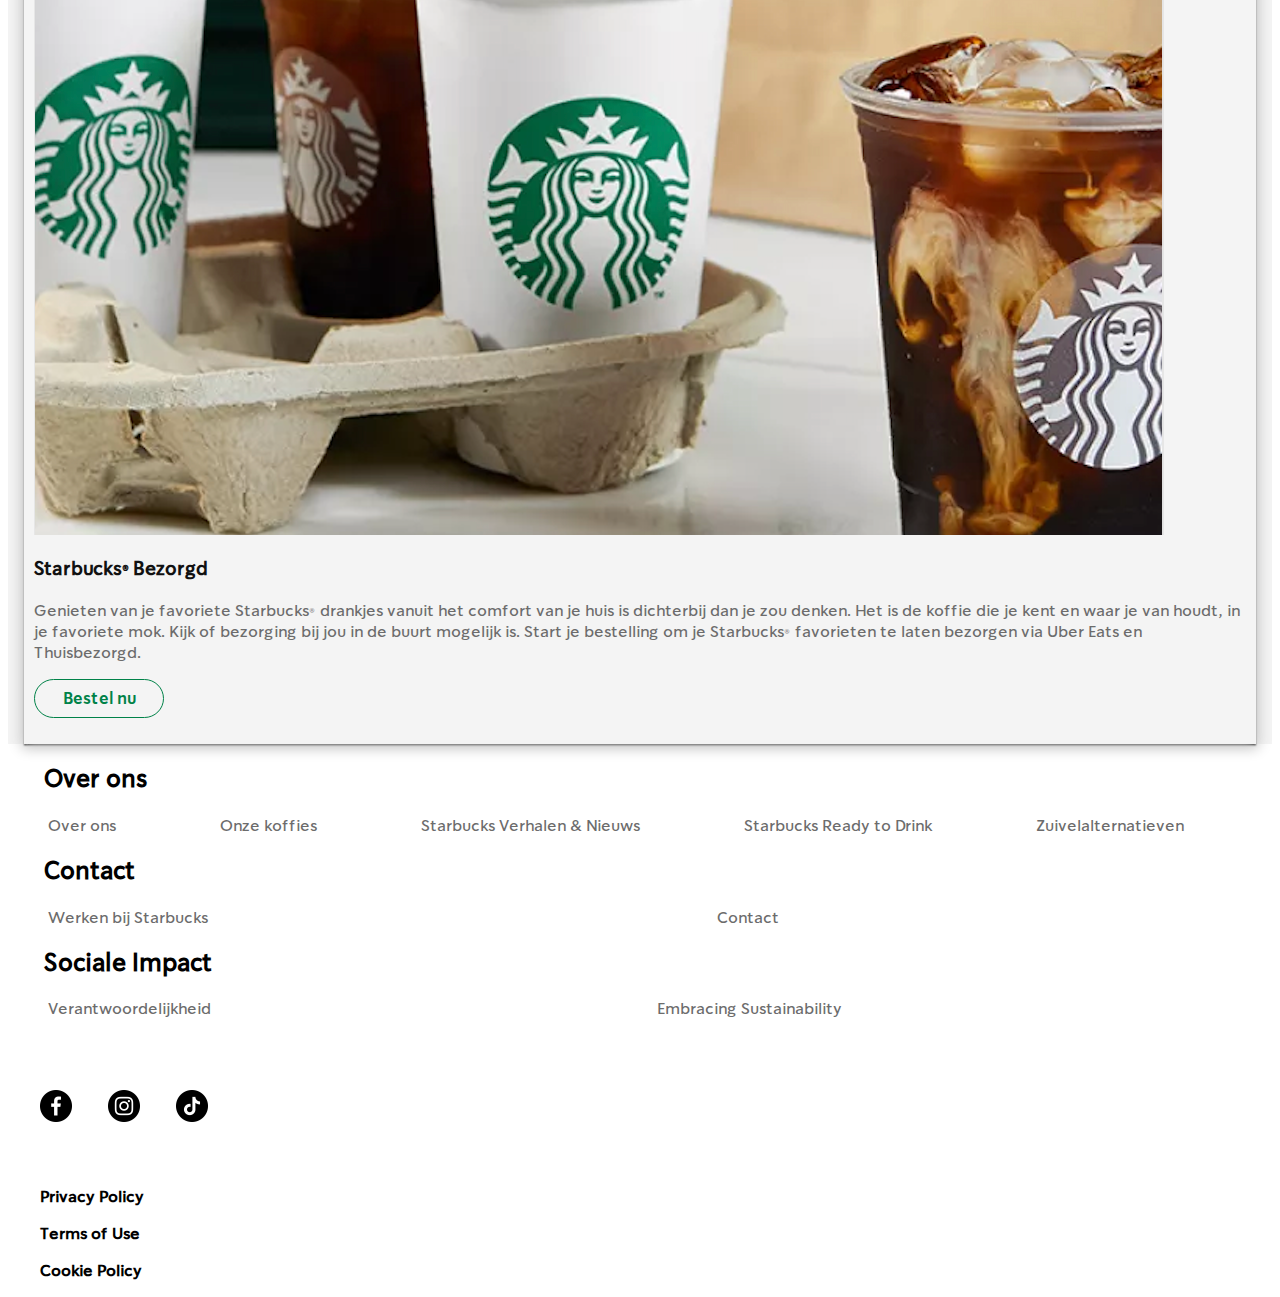
==== commit 439f2526: "Add files via upload" ====
--- a/index.html
+++ b/index.html
@@ -49,6 +49,7 @@
 	
 	<main>
 		<section>
+			<h2 class="geefstarbuckscadeau">Geef Starbucks Cadeau</h2>
 			<img class="img-geefstarbuckscadeau" src="images/geefstarbuckscadeau.png" alt="Geef Starbucks Cadeau">
 			<ul>
 				<li>
@@ -98,6 +99,7 @@
 			</ul>
 		</section>
 		<section>
+			<h3 class="embracingsustainability">Embracing sustainability</h3>
 			<article>
 				<img class="img-starbuckssustainability" src="images/starbuckssustainability.jpeg" alt="Starbucks Sustainability">
 				<h3>Embracing sustainability</h3>
@@ -184,11 +186,13 @@
 				</ul>
 		</section>
 		<section>
+			<h2 class="socialmedia">Social Media</h2>
 			<img class="img-facebook" src="images/facebooklogo.png" alt="Facebook">
 			<img class="img-instagram" src="images/instagram.png" alt="Instagram">
 			<img class="img-tiktok" src="images/tiktok.png" alt="Tiktok">
 		</section>
 		<section>
+			<h3 class="regels">Regels</h3>
 			<p>Privacy Policy</p>
 			<p>Terms of Use</p>
 			<p>Cookie Policy</p>
--- a/styles/index.css
+++ b/styles/index.css
@@ -103,7 +103,7 @@
 /************/
 header h1 { 
     margin: 0;
-    padding:0;
+    padding: 0;
 }
     
 header h1 img {
@@ -177,6 +177,11 @@
     text-decoration: none;
     color: #111;
     font-family: 'SoDoSansRegular';
+}
+
+nav a:hover {
+	color:#008248;
+	transition: 0.3s;
 }
 
 @media (min-width:40em) {
@@ -262,6 +267,10 @@
     text-underline-offset: 2px;
 }
 
+main section:first-of-type h2.geefstarbuckscadeau {
+    visibility: hidden;
+}
+
 /*******************************/
 /** SECTION 2: MEETUP SEIZOEN **/
 /*******************************/
@@ -336,6 +345,10 @@
     margin-bottom: 1em;
 }
 
+body main section:nth-of-type(4) h3.embracingsustainability {
+    visibility: hidden;
+}
+
 body main section:nth-of-type(4) article h3 {
     font-family: 'SoDoSansRegular';
 }
@@ -386,6 +399,14 @@
     font-family: 'SoDoSansRegular';
 }
 
+footer section:nth-of-type(4) h2.socialmedia {
+    visibility: hidden;
+}
+
+footer section:nth-of-type(5) h3.regels {
+    visibility: hidden;
+}
+
 footer img {
     height: 2em;
     position: relative;
